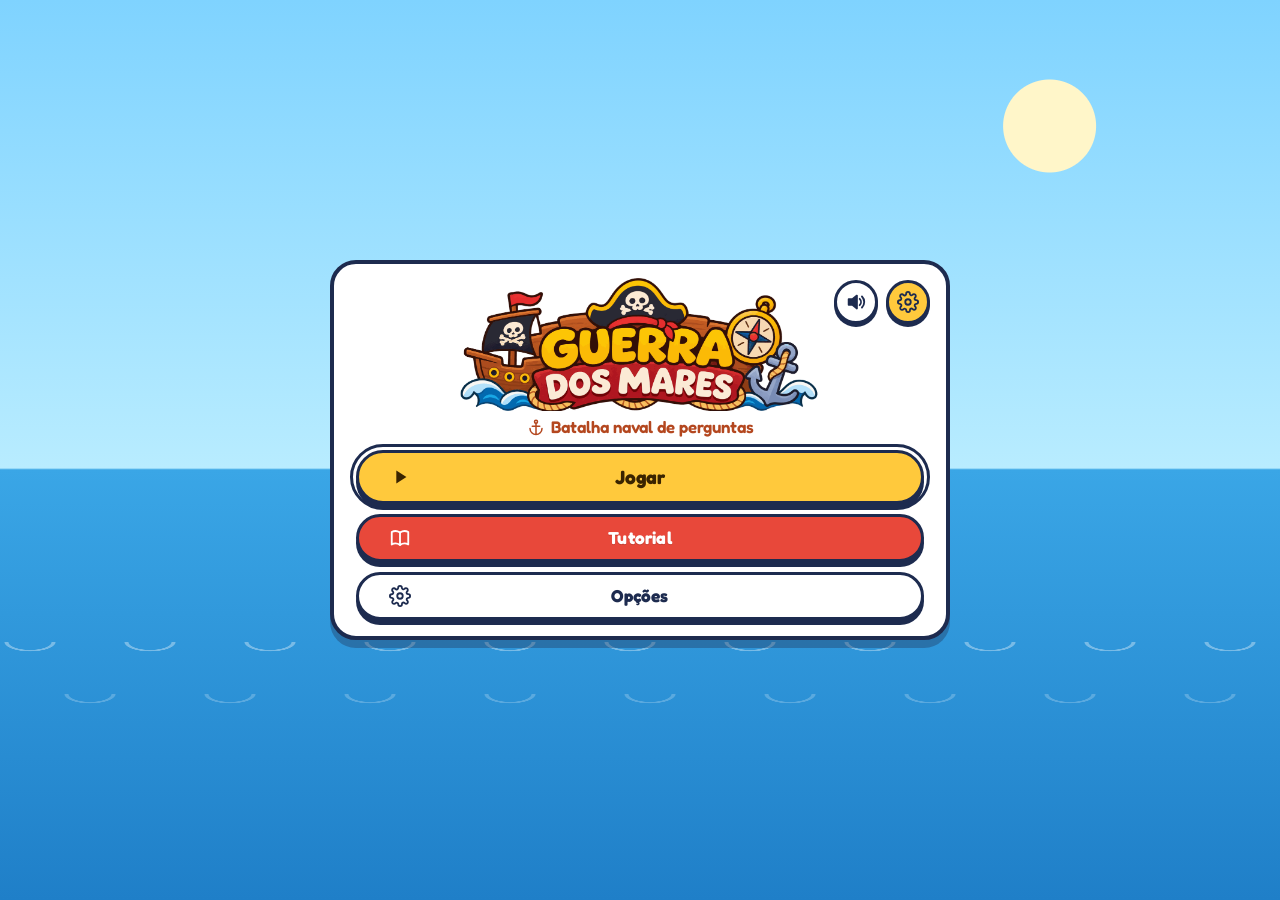
==== index.html @ 7db5a089 "AB#47 feat: tutorial com armadilhas e analisar na pratica, IA que navega e cenarios para apresentar " ====
<!doctype html>
<html lang="pt-BR">
<head>
  <meta charset="utf-8">
  <meta name="viewport" content="width=device-width,initial-scale=1,viewport-fit=cover">
  <meta name="color-scheme" content="light">
  <meta name="theme-color" content="#3f7fae">
  <link rel="icon" type="image/png" href="assets/img/ships/icon_p1.png">
  <title>Guerra dos Mares</title>
  <link rel="preload" href="assets/fonts/Fredoka.ttf" as="font" type="font/ttf" crossorigin>
  <link rel="stylesheet" href="assets/css/game.css?v=2.11.2">
</head>
<body>
  <div id="gdmRotate" class="rotate-overlay" role="alert">
    <div class="rotate-card">
      <svg class="rotate-phone" viewBox="0 0 120 120" aria-hidden="true" focusable="false"><rect x="38" y="14" width="44" height="80" rx="9" fill="#fff" stroke="#16324f" stroke-width="5"/><circle cx="60" cy="84" r="4" fill="#16324f"/><path d="M18 64a42 42 0 0 0 30 38" fill="none" stroke="#ffc93c" stroke-width="6" stroke-linecap="round"/><path d="M40 98l8 5-2-9" fill="none" stroke="#ffc93c" stroke-width="6" stroke-linecap="round" stroke-linejoin="round"/></svg>
      <h1>VIRE SEU CELULAR</h1>
      <p>Os navios precisam de mais espaço!</p>
    </div>
  </div>
  <canvas id="gameCanvas" role="img" aria-label="Mapa do jogo Guerra dos Mares. Use o painel de comandos para jogar."></canvas>
  <script src="assets/js/config.js?v=2.11.0"></script>
  <script src="assets/js/logic.js?v=2.11.0"></script>
  <script src="assets/js/score.js?v=2.11.0"></script>
  <script src="assets/js/game.js?v=2.11.0"></script>
  <script src="assets/js/ai.js?v=2.11.0"></script>
  <script src="assets/js/panel.js?v=2.11.0"></script>
  <script src="assets/js/mission.js?v=2.11.0"></script>
  <script src="assets/js/title.js?v=2.11.2"></script>
  <script src="assets/js/pause.js?v=2.11.0"></script>
  <script src="assets/js/debug.js?v=2.11.1"></script>
  <script src="assets/js/a11y.js?v=2.11.0"></script>
</body>
</html>
---- assets/css/game.css ----
@font-face {
  font-family: 'Fredoka';
  src: url('../fonts/Fredoka.ttf') format('truetype');
  font-weight: 300 700;
  font-display: swap;
}

:root {
  --fs: 1;
  --ink: #16324f;
  --ink-soft: #4c6885;
  --paper: #ffffff;
  --cloud: #f1f7fc;
  --line: #d6e4f0;
  --blue: #2f80ed;
  --blue-deep: #1858b0;
  --blue-soft: #dcefff;
  --red: #ef5a4c;
  --red-deep: #bf3326;
  --red-soft: #ffe1dc;
  --green: #34c06a;
  --green-deep: #22914c;
  --sun: #ffc93c;
  --sun-deep: #e59f00;
  --purple: #8b5cf6;
  --purple-deep: #6a3fd1;
  --teal: #1fb39a;
  --teal-deep: #0f7f6c;
  --orange: #ff8a3d;
  --team: var(--blue);
  --team-deep: var(--blue-deep);
  --team-soft: var(--blue-soft);
  --focus: #ffb300;
  --radius: 18px;
  --font: 'Fredoka', 'Trebuchet MS', 'Segoe UI', sans-serif;
}

:root[data-team="player2"] {
  --team: var(--red);
  --team-deep: var(--red-deep);
  --team-soft: var(--red-soft);
}

:root.hc {
  --ink: #000;
  --ink-soft: #000;
  --cloud: #fff;
  --line: #000;
  --blue-soft: #fff;
  --red-soft: #fff;
  --team-soft: #fff;
  --focus: #000;
}

* { box-sizing: border-box; }

html, body {
  margin: 0;
  width: 100%;
  height: 100%;
  overflow: hidden;
  background: #45b9ec;
}

body {
  touch-action: manipulation;
  overscroll-behavior: none;
  font-family: var(--font);
  color: var(--ink);
}

#gameCanvas {
  position: fixed;
  inset: 0;
  display: block;
  width: 100%;
  height: 100%;
  touch-action: none;
  cursor: default;
}

.sr-only {
  position: absolute !important;
  width: 1px !important;
  height: 1px !important;
  padding: 0 !important;
  margin: -1px !important;
  overflow: hidden !important;
  clip: rect(0, 0, 0, 0) !important;
  white-space: nowrap !important;
  border: 0 !important;
}

/* ---------- painel lateral ---------- */

.ico {
  fill: none;
  stroke: currentColor;
  stroke-width: 2.2;
  stroke-linecap: round;
  stroke-linejoin: round;
}

#gdmPanel {
  position: fixed;
  z-index: 5;
  top: 12px;
  right: 12px;
  bottom: 12px;
  width: min(calc(372px * (1 + (var(--fs) - 1) * .5)), 40vw);
  display: flex;
  flex-direction: column;
  background: var(--paper);
  border-radius: 28px;
  box-shadow: 0 14px 40px rgba(12, 46, 82, .28);
  border: 4px solid #fff;
  overflow: hidden;
  font-size: calc(16px * var(--fs));
}

.hc #gdmPanel { border-color: #000; box-shadow: none; }

.panel-head {
  display: flex;
  align-items: center;
  gap: 10px;
  padding: 12px 12px 12px 14px;
  background: var(--team);
  color: #fff;
}

.hc .panel-head { background: #000; }

.panel-logo {
  flex: none;
  width: 44px;
  height: 44px;
  object-fit: contain;
  padding: 4px;
  background: rgba(255, 255, 255, .9);
  border-radius: 50%;
}

.panel-titles { flex: 1; min-width: 0; }

#gdmPanel h1 {
  margin: 0;
  font-size: 1.25em;
  font-weight: 700;
  line-height: 1.1;
  letter-spacing: .01em;
}

.panel-status {
  margin: 2px 0 0;
  font-size: .9em;
  font-weight: 500;
  opacity: .95;
}

.panel-toggle {
  flex: none;
  display: inline-flex;
  align-items: center;
  gap: 6px;
  min-height: 44px;
  padding: 0 14px;
  border: 0;
  border-radius: 999px;
  background: rgba(255, 255, 255, .22);
  color: #fff;
  font: inherit;
  font-size: .85em;
  font-weight: 600;
  cursor: pointer;
}

.panel-toggle:hover { background: rgba(255, 255, 255, .34); }
.hc .panel-toggle { background: #fff; color: #000; }

.panel-body {
  flex: 1;
  min-height: 0;
  display: flex;
  flex-direction: column;
}

.panel-body[hidden] { display: none; }

.tabs {
  display: grid;
  grid-template-columns: repeat(4, 1fr);
  gap: 4px;
  padding: 8px;
  background: var(--cloud);
  border-bottom: 2px solid var(--line);
}

.tab {
  display: flex;
  flex-direction: column;
  align-items: center;
  justify-content: center;
  gap: 2px;
  min-height: 54px;
  padding: 4px;
  border: 0;
  border-radius: 14px;
  background: transparent;
  color: var(--ink-soft);
  font: inherit;
  font-size: .82em;
  font-weight: 600;
  cursor: pointer;
}

.tab .ico { width: 22px; height: 22px; }
.tab:hover { background: #fff; color: var(--ink); }

.tab[aria-selected="true"] {
  background: #fff;
  color: var(--team-deep);
  box-shadow: 0 3px 0 var(--team), 0 2px 8px rgba(12, 46, 82, .1);
}

.hc .tab[aria-selected="true"] { color: #000; box-shadow: inset 0 0 0 3px #000; }

.tabpanel {
  flex: 1;
  min-height: 0;
  overflow-y: auto;
  padding: 12px;
  display: flex;
  flex-direction: column;
  gap: 12px;
  scrollbar-width: thin;
}

.tabpanel[hidden] { display: none; }

.card {
  padding: 14px;
  border-radius: var(--radius);
  background: var(--cloud);
  border: 2px solid var(--line);
}

.card h2 {
  margin: 0 0 10px;
  font-size: 1.05em;
  font-weight: 700;
  color: var(--ink);
}

.card p {
  margin: 0 0 10px;
  font-size: .95em;
  line-height: 1.4;
  color: var(--ink-soft);
}

.card p:last-child { margin-bottom: 0; }

.card-mission {
  background: #fff7dd;
  border-color: var(--sun);
}

.eyebrow {
  margin: 0 0 2px !important;
  font-size: .78em !important;
  font-weight: 600;
  text-transform: uppercase;
  letter-spacing: .06em;
  color: var(--sun-deep) !important;
}

.hc .eyebrow { color: #000 !important; }
.hc .card-mission { background: #fff; border-color: #000; }
.card-ai { background: #fff1ef; border: 3px solid var(--red); }
.hc .card-ai { background: #fff; border-color: #000; }

.progress {
  height: 8px;
  margin: 4px 0 6px;
  background: #fff;
  border-radius: 99px;
  overflow: hidden;
}

.progress span { display: block; height: 100%; background: var(--sun-deep); border-radius: 99px; }

.card-modal { background: #fff; border-width: 3px; }
.card-modal h2 { font-size: 1.2em; }
.card-modal .question { font-size: 1.05em; color: var(--ink); font-weight: 500; }
.tone-blue { border-color: var(--blue); }
.tone-purple { border-color: var(--purple); }
.tone-green { border-color: var(--green); }
.tone-orange { border-color: var(--orange); }

.note {
  margin: 10px 0 0 !important;
  padding: 8px 10px;
  border-radius: 12px;
  background: #fff;
  font-size: .88em !important;
}

.empty { font-style: italic; }

/* ---------- botões ---------- */

.btn {
  position: relative;
  display: inline-flex;
  align-items: center;
  justify-content: center;
  gap: 8px;
  min-height: 48px;
  padding: 8px 14px 11px;
  border: 0;
  border-radius: 16px;
  background: #fff;
  color: var(--ink);
  box-shadow: inset 0 -4px 0 rgba(22, 50, 79, .16), 0 0 0 2px var(--line);
  font: inherit;
  font-size: .95em;
  font-weight: 600;
  line-height: 1.15;
  cursor: pointer;
  transition: transform .08s ease, filter .12s ease;
}

.btn:hover { filter: brightness(1.05); }
.btn:active { transform: translateY(2px); box-shadow: inset 0 -2px 0 rgba(22, 50, 79, .16), 0 0 0 2px var(--line); }
.btn .ico { width: 22px; height: 22px; flex: none; }

.btn kbd, .keys kbd {
  font: inherit;
  font-size: .72em;
  font-weight: 600;
  padding: 1px 6px;
  border-radius: 6px;
  background: rgba(22, 50, 79, .1);
  color: inherit;
}

.btn-primary { background: var(--blue); color: #fff; box-shadow: inset 0 -4px 0 var(--blue-deep); }
.btn-green { background: var(--green); color: #fff; box-shadow: inset 0 -4px 0 var(--green-deep); }
.btn-red { background: var(--red); color: #fff; box-shadow: inset 0 -4px 0 var(--red-deep); }
.btn-sun { background: var(--sun); color: var(--ink); box-shadow: inset 0 -4px 0 var(--sun-deep); }
.btn-soft { background: #fff; }
.btn-primary kbd, .btn-green kbd, .btn-red kbd { background: rgba(255, 255, 255, .25); }

.btn-wide { width: 100%; margin-top: 8px; }
.card > .btn-wide:first-child { margin-top: 0; }

.btn-link {
  min-height: 44px;
  padding: 6px 10px;
  background: transparent;
  box-shadow: none;
  color: var(--ink-soft);
  text-decoration: underline;
  text-underline-offset: 3px;
}

.btn-link:active { box-shadow: none; }

.btn[aria-disabled="true"] {
  filter: grayscale(.85);
  opacity: .55;
  cursor: not-allowed;
}

.btn-row { display: flex; flex-wrap: wrap; gap: 8px; margin-top: 4px; }
.btn-row .btn { flex: 1 1 120px; }

.grid2, .grid3 { display: grid; gap: 8px; }
.grid2 { grid-template-columns: 1fr 1fr; }
.grid3 { grid-template-columns: 1fr 1fr 1fr; }

.act { flex-direction: column; gap: 2px; min-height: 76px; color: #fff; }
.act .ico { width: 28px; height: 28px; }
.act kbd { background: rgba(255, 255, 255, .25); }
.act-attack { background: var(--red); box-shadow: inset 0 -4px 0 var(--red-deep); }
.act-move { background: var(--teal); box-shadow: inset 0 -4px 0 var(--teal-deep); }
.act-trap { background: var(--purple); box-shadow: inset 0 -4px 0 var(--purple-deep); }
.act-analyze { background: var(--blue); box-shadow: inset 0 -4px 0 var(--blue-deep); }

.act[aria-pressed="true"] {
  outline: 4px solid var(--sun);
  outline-offset: 2px;
  transform: translateY(2px);
}

.btn-cancel { background: #fff; color: var(--red-deep); box-shadow: inset 0 -4px 0 #f3b8b1, 0 0 0 2px var(--red); }
.hc .btn-cancel { color: #000; box-shadow: 0 0 0 3px #000; }

.card-active { background: #fff; border-width: 3px; }
.card-active.act-attack { border-color: var(--red); }
.card-active.act-move { border-color: var(--teal); }
.card-active.act-trap { border-color: var(--purple); }
.card-active.act-analyze { border-color: var(--blue); }
.hc .card-active { border-color: #000; }

/* ---------- lista de navios ---------- */

.ships, .radar-list, .steps {
  list-style: none;
  margin: 0;
  padding: 0;
  display: flex;
  flex-direction: column;
  gap: 8px;
}

.ship {
  width: 100%;
  display: flex;
  align-items: center;
  gap: 10px;
  min-height: 60px;
  padding: 8px 12px 8px 8px;
  border: 0;
  border-radius: 16px;
  background: #fff;
  box-shadow: inset 0 -4px 0 rgba(22, 50, 79, .12), 0 0 0 2px var(--line);
  color: var(--ink);
  font: inherit;
  text-align: left;
  cursor: pointer;
}

li.ship { cursor: default; opacity: .6; }

.ship img {
  flex: none;
  width: 40px;
  height: 40px;
  object-fit: contain;
  transform: rotate(-90deg);
}

.ship-text { flex: 1; min-width: 0; display: flex; flex-direction: column; gap: 3px; }
.ship-name { font-weight: 600; font-size: .95em; }
.ship-size { font-weight: 500; font-size: .8em; color: var(--ink-soft); white-space: nowrap; }
.ship-meta { font-size: .82em; color: var(--ink-soft); font-weight: 500; }
.ship.is-sunk .ship-name { text-decoration: line-through; }
.ship.is-sunk img { filter: grayscale(1); }

.ship.is-selected {
  background: #fff7dd;
  box-shadow: inset 0 -4px 0 var(--sun-deep), 0 0 0 3px var(--sun-deep);
}

.hc .ship.is-selected { background: #fff; box-shadow: 0 0 0 4px #000; }

.tick {
  flex: none;
  display: grid;
  place-items: center;
  width: 28px;
  height: 28px;
  border-radius: 50%;
  background: var(--green);
  color: #fff;
  font-weight: 700;
}

.hp {
  display: block;
  height: 8px;
  border-radius: 99px;
  background: #e3ebf3;
  overflow: hidden;
}

.hp span { display: block; height: 100%; border-radius: 99px; }
.hp .ok { background: var(--green); }
.hp .mid { background: var(--sun-deep); }
.hp .low { background: var(--red); }

.radar-item { width: 100%; justify-content: flex-start; text-align: left; }
.radar-item.is-known { background: #ecfbf2; }

/* ---------- direcional ---------- */

.coord { display: flex; align-items: baseline; gap: 8px; flex-wrap: wrap; }
.coord strong { font-size: 1.5em; color: var(--team-deep); font-weight: 700; }
.hc .coord strong { color: #000; }

.pad {
  display: grid;
  grid-template-columns: 56px 1fr 56px;
  grid-template-areas: ". up ." "left ok right" ". down .";
  gap: 6px;
}

.pad-up { grid-area: up; }
.pad-down { grid-area: down; }
.pad-left { grid-area: left; }
.pad-right { grid-area: right; }
.pad-ok { grid-area: ok; flex-direction: column; gap: 0; min-height: 56px; }
.pad .btn-label:empty { display: none; }

/* ---------- ajustes ---------- */

.switch {
  width: 100%;
  display: flex;
  align-items: center;
  justify-content: space-between;
  gap: 12px;
  min-height: 56px;
  margin-bottom: 8px;
  padding: 8px 12px;
  border: 0;
  border-radius: 16px;
  background: #fff;
  box-shadow: 0 0 0 2px var(--line);
  color: var(--ink);
  font: inherit;
  text-align: left;
  cursor: pointer;
}

.switch-text { display: flex; flex-direction: column; gap: 2px; }
.switch-label { font-weight: 600; font-size: .95em; }
.switch-desc { font-size: .8em; color: var(--ink-soft); font-weight: 500; }

.switch-track {
  flex: none;
  position: relative;
  width: 52px;
  height: 30px;
  border-radius: 99px;
  background: #c7d4e1;
  transition: background .15s;
}

.switch-thumb {
  position: absolute;
  top: 3px;
  left: 3px;
  width: 24px;
  height: 24px;
  border-radius: 50%;
  background: #fff;
  box-shadow: 0 2px 4px rgba(0, 0, 0, .2);
  transition: transform .15s;
}

.switch[aria-checked="true"] .switch-track { background: var(--green); }
.switch[aria-checked="true"] .switch-thumb { transform: translateX(22px); }
.hc .switch-track { background: #fff; box-shadow: inset 0 0 0 3px #000; }
.hc .switch[aria-checked="true"] .switch-track { background: #000; }

.seg-label { display: block; margin: 4px 0 6px; font-weight: 600; font-size: .95em; }
.seg-row { display: grid; grid-template-columns: repeat(3, 1fr); gap: 6px; }
.seg-btn[aria-pressed="true"] { background: var(--team); color: #fff; box-shadow: inset 0 -4px 0 var(--team-deep); }
.hc .seg-btn[aria-pressed="true"] { background: #000; }

/* ---------- ajuda ---------- */

.steps { counter-reset: step; }

.steps li {
  counter-increment: step;
  display: flex;
  gap: 10px;
  align-items: flex-start;
  font-size: .95em;
  line-height: 1.35;
}

.steps li::before {
  content: counter(step);
  flex: none;
  display: grid;
  place-items: center;
  width: 26px;
  height: 26px;
  border-radius: 50%;
  background: var(--team);
  color: #fff;
  font-weight: 700;
  font-size: .85em;
}

.hc .steps li::before { background: #000; }

.keys { margin: 0; display: flex; flex-direction: column; gap: 6px; }
.keys div { display: flex; gap: 10px; align-items: baseline; }
.keys dt { flex: none; min-width: 112px; }
.keys dd { margin: 0; font-size: .9em; color: var(--ink-soft); }

/* ---------- foco visível ---------- */

#gdmPanel :focus-visible {
  outline: 4px solid var(--focus);
  outline-offset: 3px;
  box-shadow: 0 0 0 8px rgba(22, 50, 79, .85);
  border-radius: 14px;
}

.tabpanel:focus-visible { outline-offset: -4px !important; box-shadow: none !important; }

/* ---------- painel escondido ---------- */

#gdmPanel.is-collapsed {
  top: auto;
  left: auto;
  bottom: 12px;
  width: auto;
  border-radius: 999px;
}

#gdmPanel.is-collapsed .panel-titles,
#gdmPanel.is-collapsed .panel-logo { display: none; }
#gdmPanel.is-collapsed .panel-head { padding: 6px; border-radius: 999px; }

/* ---------- telas menores ---------- */

#gdmPanel {
  padding-bottom: env(safe-area-inset-bottom, 0px);
}

/* Celular deitado: painel estreito na lateral. */
@media (max-width: 899px) and (orientation: landscape) {
  #gdmPanel {
    width: 252px;
    top: max(6px, env(safe-area-inset-top, 0px));
    right: max(6px, env(safe-area-inset-right, 0px));
    bottom: 6px;
    border-radius: 20px;
    border-width: 3px;
    font-size: calc(14px * var(--fs));
  }
  .panel-head { padding: 6px 6px 6px 10px; gap: 6px; }
  .panel-logo { display: none; }
  #gdmPanel h1 { font-size: 1em; }
  .panel-status { font-size: .8em; }
  .panel-toggle { min-height: 40px; padding: 0 10px; }
  .tabs { padding: 5px; gap: 3px; }
  .tab { min-height: 44px; font-size: .75em; }
  .tab .ico { width: 18px; height: 18px; }
  .tabpanel { padding: 8px; gap: 8px; }
  .card { padding: 10px; border-radius: 14px; }
  .card h2 { margin-bottom: 6px; }
  .ship { min-height: 48px; padding: 6px 8px 6px 6px; gap: 6px; }
  .ship img { width: 30px; height: 30px; }
  .act { min-height: 60px; }
  .act .ico { width: 22px; height: 22px; }
  .pad { grid-template-columns: 46px 1fr 46px; }
  .btn { min-height: 44px; }
  .btn kbd { display: none; }
}

/* Celular em pé: painel vira uma gaveta embaixo. */
@media (max-width: 899px) and (orientation: portrait) {
  #gdmPanel {
    top: auto;
    left: max(6px, env(safe-area-inset-left, 0px));
    right: max(6px, env(safe-area-inset-right, 0px));
    bottom: 6px;
    width: auto;
    max-height: 44vh;
    border-radius: 22px;
    border-width: 3px;
    font-size: calc(14px * var(--fs));
  }
  #gdmPanel.is-collapsed { left: auto; }
  .panel-head { padding: 6px 6px 6px 12px; gap: 8px; }
  .panel-logo { width: 30px; height: 30px; padding: 2px; }
  #gdmPanel h1 { display: none; }
  .panel-status { margin: 0; font-size: 1em; font-weight: 600; }
  .panel-toggle { min-height: 40px; }
  .tabs { padding: 5px; gap: 3px; }
  .tab { flex-direction: row; gap: 6px; min-height: 44px; font-size: .85em; }
  .tab .ico { width: 18px; height: 18px; }
  .tabpanel { padding: 8px; gap: 8px; }
  .card { padding: 10px; border-radius: 14px; }
  .card h2 { margin-bottom: 6px; }
  .ships { display: grid; grid-template-columns: 1fr 1fr; gap: 6px; }
  .ship { min-height: 52px; padding: 6px 8px 6px 4px; gap: 4px; }
  .ship img { width: 28px; height: 28px; }
  .ship-size { display: none; }
  .tick { width: 22px; height: 22px; font-size: .8em; }
  .grid2.acts, .grid2 { grid-template-columns: 1fr 1fr; }
  .act { min-height: 58px; }
  .btn kbd { display: none; }
}

/* Celular em pé: a dica da missão já aparece embaixo do mapa, então o cartão fica só com o título. */
@media (max-width: 899px) and (orientation: portrait) {
  .card-mission { display: flex; flex-wrap: wrap; align-items: center; gap: 0 8px; padding: 8px 10px; }
  .card-mission .eyebrow { width: 100%; }
  .card-mission h2 { flex: 1; margin: 0; font-size: 1em; }
  .card-mission > p:not(.eyebrow), .card-mission .progress { display: none; }
  .card-mission .btn-link { min-height: 40px; padding: 4px 6px; }
}

@media (max-width: 899px) and (orientation: portrait) and (min-width: 520px) {
  .grid2:has(.act) { grid-template-columns: repeat(4, 1fr); }
}

/* ---------- nada sai do lugar, com qualquer tela ou tamanho de texto ---------- */

.panel-head { container: head / inline-size; min-width: 0; }
.tabs { container: tabs / inline-size; }
.card { container-type: inline-size; min-width: 0; }

.panel-titles, .ship-text, .switch-text, .coord span { min-width: 0; }
#gdmPanel h1, .panel-status, .ship-name, .ship-meta, .switch-label, .switch-desc, .card p, .card h2, .keys dd { overflow-wrap: anywhere; }
.btn { min-width: 0; max-width: 100%; text-align: center; }
.btn-label { min-width: 0; overflow-wrap: anywhere; }
.radar-item .btn-label { text-align: left; }
.grid2 > *, .grid3 > *, .seg-row > *, .btn-row > *, .pad > *, .ships > li { min-width: 0; }
.tab { min-width: 0; }
.tab span { max-width: 100%; white-space: nowrap; text-align: center; line-height: 1.1; }
.keys div { flex-wrap: wrap; gap: 2px 10px; }
.keys dt { min-width: min(112px, 100%); }
.panel-toggle { flex-shrink: 0; }

/* Texto escondido só visualmente (continua sendo lido pelo leitor de tela). */
.panel-toggle .ico { width: 22px; height: 22px; flex: none; }

@container head (max-width: 16em) {
  #gdmPanel:not(.is-collapsed) .panel-toggle-text {
    position: absolute; width: 1px; height: 1px; overflow: hidden; clip: rect(0 0 0 0); white-space: nowrap;
  }
  #gdmPanel:not(.is-collapsed) .panel-toggle { padding: 0 10px; }
}

/* Pouco espaço: ícone em cima do nome; menos ainda: só o ícone (o nome continua para o leitor de tela). */
@container tabs (max-width: 27em) {
  .tab { flex-direction: column; gap: 2px; font-size: .78em; }
}

@container tabs (max-width: 15em) {
  .tab span { position: absolute; width: 1px; height: 1px; overflow: hidden; clip: rect(0 0 0 0); white-space: nowrap; }
  .tab .ico { width: 24px; height: 24px; }
}

@container (max-width: 22em) {
  .btn kbd { display: none; }
  .grid3, .seg-row { grid-template-columns: 1fr; }
}

@container (max-width: 19em) {
  .grid2:not(:has(.act)) { grid-template-columns: 1fr; }
}

@container (max-width: 15em) {
  .grid2 { grid-template-columns: 1fr; }
  .act { flex-direction: row; min-height: 50px; }
}

@container (max-width: 24em) {
  .ships { grid-template-columns: 1fr !important; }
}

@media (prefers-reduced-motion: reduce) {
  * { transition: none !important; }
}

:root.still * { transition: none !important; }

/* ---------- Primeira Missão e Dica do Capitão (AB#47) ---------- */

.captain-btn {
  display: flex; align-items: center; gap: 10px; width: 100%;
  margin: 0 0 10px; padding: 8px 12px 8px 8px;
  font: inherit; color: var(--ink); text-align: left; cursor: pointer;
  background: #fff7dd; border: 3px solid var(--sun); border-radius: var(--radius);
  box-shadow: 0 4px 0 var(--sun-deep);
}
.captain-btn:active { transform: translateY(2px); box-shadow: 0 2px 0 var(--sun-deep); }
.captain-btn:focus-visible { outline: 4px solid var(--focus); outline-offset: 3px; }
.captain-face { width: 52px; height: 52px; border-radius: 50%; object-fit: cover; background: #cfefff; flex: none; border: 3px solid #fff; box-shadow: 0 2px 6px rgba(22,50,79,.25); }
.captain-text { display: flex; flex-direction: column; line-height: 1.2; }
.captain-text strong { font-size: calc(1.02em * var(--fs)); }
.captain-text span { font-size: calc(.85em * var(--fs)); color: var(--ink-soft); }
.card-captain { background: #fff7dd; border-color: var(--sun); }
.captain-row { display: flex; gap: 12px; align-items: flex-start; margin-bottom: 10px; }
.captain-say { margin: 0; font-weight: 500; }
.hc .captain-btn, .hc .card-captain { background: #fff; border-color: #000; box-shadow: none; }

/* ---------- Celular: jogar deitado (AB#72) ---------- */

.rotate-overlay { display: none; }
@media (orientation: portrait) and (max-width: 600px) {
  .rotate-overlay {
    display: flex; position: fixed; inset: 0; z-index: 100;
    align-items: center; justify-content: center; padding: 24px;
    background: linear-gradient(180deg, #5fc9f3, #1f7fc4);
    font-family: var(--font); color: #fff; text-align: center;
  }
  .rotate-card { max-width: 320px; }
  .rotate-phone { width: 140px; height: 140px; animation: rotate-hint 2.2s ease-in-out infinite; transform-origin: 50% 50%; }
  .rotate-overlay h1 { margin: 12px 0 6px; font-size: 30px; letter-spacing: .04em; text-shadow: 0 3px 0 rgba(10, 50, 90, .35); }
  .rotate-overlay p { margin: 0; font-size: 19px; font-weight: 500; }
  :root.still .rotate-phone { animation: none; transform: rotate(-90deg); }
  .hc .rotate-overlay { background: #000; }
}
@keyframes rotate-hint { 0%, 30% { transform: rotate(0); } 60%, 100% { transform: rotate(-90deg); } }

/* Telas baixas deitadas: botões grandes e sem sobreposição */
@media (orientation: landscape) and (max-height: 480px) {
  .btn, .ship, .switch, .tab { min-height: 44px; }
  .captain-btn { padding: 6px 10px 6px 6px; margin-bottom: 8px; }
  .captain-face { width: 42px; height: 42px; }
}

.villain-face { background: #ffd9d3; border-color: #fff; }
.card-ai .eyebrow { color: var(--red-deep) !important; }

/* ---------- Primeira Missão: visual clean (AB#47) ---------- */

.mission { position: fixed; inset: 0; z-index: 40; pointer-events: none; overflow: hidden; font-family: var(--font); }
.mission[hidden] { display: none; }
.mission.is-waiting { visibility: hidden; }

.m-shade { position: fixed; pointer-events: auto; background: rgba(8, 22, 40, .58); }
.m-ring {
  position: fixed; pointer-events: none; border-radius: 18px;
  box-shadow: 0 0 0 3px #fff, 0 0 0 8px rgba(255, 255, 255, .25);
  animation: m-pulse 1.6s ease-in-out infinite;
}
@keyframes m-pulse { 50% { box-shadow: 0 0 0 3px #fff, 0 0 0 14px rgba(255, 255, 255, .08); } }

.m-hero, .m-villain { position: fixed; display: none; pointer-events: none; object-fit: contain; object-position: top; }
.m-hero.is-flip { transform: scaleX(-1); }
.mission:not(.has-villain) .m-villain { display: none !important; }
.m-hero.m-enter, .m-villain.m-enter { animation: m-rise .4s ease-out; }
@keyframes m-rise { from { opacity: 0; translate: 0 40px; } }

.m-bubble {
  position: fixed; pointer-events: auto;
  width: min(560px, calc(100vw - 32px));
  padding: 20px 22px 18px;
  background: #fff; color: var(--ink);
  border-radius: 20px;
  box-shadow: 0 24px 60px rgba(4, 16, 32, .35);
  animation: m-in .25s ease-out;
}
@keyframes m-in { from { opacity: 0; translate: 0 8px; } }
.m-bubble.m-nudge { animation: m-nudge .35s; }
@keyframes m-nudge { 25% { translate: -6px 0; } 75% { translate: 6px 0; } }

.m-name { display: flex; align-items: baseline; justify-content: space-between; gap: 12px; margin: 0 0 6px; }
.m-name-tag { font-size: calc(.8em * var(--fs)); font-weight: 700; letter-spacing: .08em; text-transform: uppercase; color: var(--blue); }
.m-count { font-size: calc(.8em * var(--fs)); font-weight: 500; color: var(--ink-soft); }
.m-text { margin: 0 0 16px; font-size: calc(1.2em * var(--fs)); line-height: 1.45; font-weight: 500; color: var(--ink); }
.m-text.is-warn { color: #c2410c; }
.m-btns { display: flex; flex-wrap: wrap; gap: 10px; align-items: center; justify-content: flex-end; }
.m-btns .btn { min-height: 48px; font-size: calc(1em * var(--fs)); }
.m-btns .btn-primary { order: 2; padding-inline: 24px; }
.m-skip { order: 1; margin-right: auto; color: var(--ink-soft) !important; text-decoration: none !important; font-weight: 500; }
.m-skip:hover { text-decoration: underline !important; }
.m-progress { display: flex; gap: 4px; margin-top: 16px; }
.m-progress[hidden] { display: none; }
.m-progress i { flex: 1; height: 4px; border-radius: 2px; background: #e3ebf3; }
.m-progress i.on { background: var(--blue); }
.m-bubble.is-tip { width: min(440px, calc(100vw - 32px)); }

.hc .m-shade { background: rgba(0, 0, 0, .75); }
.hc .m-bubble { border: 3px solid #000; box-shadow: none; }
.hc .m-name-tag, .hc .m-count, .hc .m-text.is-warn { color: #000; }
.hc .m-progress i.on { background: #000; }
.hc .m-ring { box-shadow: 0 0 0 4px #000, 0 0 0 8px #fff; }
:root.still .m-ring, :root.still .m-bubble, :root.still .m-hero, :root.still .m-villain { animation: none !important; }

.m-confetti { position: fixed; inset: 0; pointer-events: none; z-index: 41; overflow: hidden; }
.m-confetti i { position: absolute; top: -20px; width: 8px; height: 14px; border-radius: 2px; animation: m-fall 2.6s ease-in forwards; }
@keyframes m-fall { to { top: 110vh; transform: rotate(720deg); } }

@media (max-height: 520px) {
  .m-bubble { padding: 14px 16px 12px; }
  .m-text { font-size: calc(1.02em * var(--fs)); margin-bottom: 10px; }
  .m-btns .btn { min-height: 44px; }
  .m-progress { margin-top: 10px; }
}

/* =====================================================================
   TEMA CLEAN — marinho + latão, superfícies brancas, bordas finas
   ===================================================================== */

:root {
  --ink: #13283f;
  --ink-soft: #55697e;
  --cloud: #f5f8fb;
  --line: #e1e8ef;
  --blue: #2f6fb5;
  --blue-deep: #1f4f86;
  --blue-soft: #e3eef9;
  --red: #cf5a43;
  --red-deep: #a13f2c;
  --red-soft: #f8e3dd;
  --green: #2f9e5b;
  --green-deep: #21744a;
  --sun: #e2b33d;
  --sun-deep: #a87c16;
  --purple: #7a5ad6;
  --purple-deep: #5b3fb3;
  --teal: #2a9184;
  --teal-deep: #1c6b61;
  --navy: #13283f;
  --brass: #c99a2e;
  --radius: 14px;
  --focus: #e2b33d;
}
html, body { background: #4a7fa6; }

/* painel */
#gdmPanel { border: 0; border-radius: 20px; box-shadow: 0 12px 36px rgba(8, 24, 44, .22); }
.panel-head { background: var(--navy); padding: 12px 12px 12px 14px; border-bottom: 3px solid var(--team); }
.panel-logo { background: rgba(255, 255, 255, .12); }
#gdmPanel h1 { font-size: 1.15em; letter-spacing: .02em; }
.panel-status { opacity: .8; }
.panel-toggle { background: rgba(255, 255, 255, .1); border: 1px solid rgba(255, 255, 255, .18); border-radius: 10px; }
.tabs { background: #fff; border-bottom: 1px solid var(--line); padding: 6px 8px; gap: 2px; }
.tab { border-radius: 10px; min-height: 50px; color: var(--ink-soft); }
.tab:hover { background: var(--cloud); }
.tab[aria-selected="true"] { background: var(--cloud); color: var(--ink); box-shadow: inset 0 -3px 0 var(--team); }
.tabpanel { padding: 12px; gap: 10px; background: var(--cloud); }
.card { background: #fff; border: 1px solid var(--line); border-radius: var(--radius); padding: 14px; }
.card h2 { display: flex; align-items: center; gap: 8px; font-size: 1em; }
.card p { font-size: .92em; }
.eyebrow { color: var(--sun-deep) !important; letter-spacing: .08em; }
.note { background: var(--cloud); border-radius: 10px; color: var(--ink-soft); }
.step-n {
  display: inline-grid; place-items: center; flex: none;
  width: 24px; height: 24px; border-radius: 50%;
  background: var(--navy); color: #fff; font-size: .8em; font-weight: 700;
}

/* botões: planos, com leve relevo */
.btn {
  border-radius: 12px; min-height: 48px; padding: 8px 14px;
  background: #fff; color: var(--ink);
  box-shadow: 0 0 0 1px var(--line), 0 2px 0 rgba(19, 40, 63, .08);
}
.btn:hover { filter: none; background: var(--cloud); }
.btn:active { transform: translateY(1px); box-shadow: 0 0 0 1px var(--line); }
.btn-primary { background: var(--navy); color: #fff; box-shadow: 0 2px 0 #08182a; }
.btn-primary:hover { background: #1c3757; }
.btn-green { background: var(--green); color: #fff; box-shadow: 0 2px 0 var(--green-deep); }
.btn-green:hover { background: #35a965; }
.btn-red { background: var(--red); color: #fff; box-shadow: 0 2px 0 var(--red-deep); }
.btn-sun { background: var(--brass); color: #fff; box-shadow: 0 2px 0 var(--sun-deep); }
.btn-sun:hover { background: #d4a63a; }
.btn-soft { background: #fff; }
.btn-cancel { background: #fff; color: var(--red-deep); box-shadow: 0 0 0 1.5px var(--red); }
.btn kbd, .keys kbd { background: rgba(19, 40, 63, .08); border-radius: 5px; }
.btn-primary kbd, .btn-green kbd, .btn-red kbd, .btn-sun kbd { background: rgba(255, 255, 255, .2); }
.btn[aria-disabled="true"] { filter: none; opacity: .45; }

/* ações: ícone + nome + uma frase */
.acts { display: grid; gap: 8px; }
.act {
  flex-direction: row; justify-content: flex-start; gap: 12px; min-height: 60px;
  padding: 10px 12px; text-align: left; color: #fff;
}
.act .ico { width: 26px; height: 26px; }
.act-text { display: flex; flex-direction: column; flex: 1; min-width: 0; line-height: 1.2; }
.act-text .btn-label { font-size: 1.02em; font-weight: 700; }
.act-desc { font-size: .8em; font-weight: 500; opacity: .9; }
.act-attack { background: var(--red); box-shadow: 0 2px 0 var(--red-deep); }
.act-move { background: var(--teal); box-shadow: 0 2px 0 var(--teal-deep); }
.act-trap { background: var(--purple); box-shadow: 0 2px 0 var(--purple-deep); }
.act-analyze { background: var(--blue); box-shadow: 0 2px 0 var(--blue-deep); }
.act:hover { filter: brightness(1.06); }
.act[aria-pressed="true"] { outline: 3px solid var(--brass); outline-offset: 2px; transform: none; }

/* navios */
.ship { border-radius: 12px !important; box-shadow: 0 0 0 1px var(--line) !important; background: #fff !important; }
.ship.is-selected { box-shadow: 0 0 0 2px var(--brass) !important; background: #fffaf0 !important; }
.ship.is-done { opacity: .55; background: var(--cloud) !important; }
.tick { display: inline-grid; place-items: center; color: var(--green); }
.tick .ico { width: 20px; height: 20px; }
.tick.is-lock { color: var(--ink-soft); }

/* AGORA FAÇA ISTO */
.card-now { border: 0; background: var(--navy); color: #fff; }
.card-now .eyebrow { color: var(--brass) !important; }
.now-row { display: flex; gap: 12px; align-items: center; margin-bottom: 10px; }
.now-text { margin: 0 !important; font-size: 1.05em !important; font-weight: 600; line-height: 1.3; color: inherit !important; }
.card-now .btn { background: rgba(255, 255, 255, .1); color: #fff; box-shadow: 0 0 0 1px rgba(255, 255, 255, .2); min-height: 44px; }
.card-now .btn:hover { background: rgba(255, 255, 255, .18); }
.card-captain { background: #fff; border: 1px solid var(--line); }
.card-captain .now-text { color: var(--ink) !important; font-weight: 500; }
.captain-face { width: 46px; height: 46px; border-radius: 50%; object-fit: cover; flex: none; background: #dce8f2; border: 2px solid rgba(255, 255, 255, .7); box-shadow: none; }
.card-ai { background: #fff; border: 1px solid var(--line); box-shadow: inset 4px 0 0 var(--red); }
.villain-face { background: var(--red-soft); }

/* blocos expansíveis */
details.card > summary {
  cursor: pointer; list-style: none; display: flex; align-items: center; justify-content: space-between; gap: 8px;
  min-height: 28px; font-weight: 700; font-size: .95em; color: var(--ink);
}
details.card > summary::-webkit-details-marker { display: none; }
details.card > summary::after { content: ''; width: 8px; height: 8px; border-right: 2px solid var(--ink-soft); border-bottom: 2px solid var(--ink-soft); transform: rotate(45deg); margin-right: 4px; flex: none; }
details.card[open] > summary { margin-bottom: 10px; }
details.card[open] > summary::after { transform: rotate(-135deg); }
details.card > summary:focus-visible { outline: 3px solid var(--focus); outline-offset: 4px; border-radius: 6px; }
.pad-coord { margin-left: auto; font-size: 1.1em; color: var(--blue-deep); }

/* foco visível forte */
:focus-visible { outline: 3px solid var(--focus); outline-offset: 3px; }

/* ---------- Primeira Missão: detalhes do novo tutorial ---------- */
.m-shade { background: rgba(8, 22, 40, .66); }
.m-ring { border-radius: 14px; box-shadow: 0 0 0 3px var(--brass), 0 0 0 9px rgba(226, 179, 61, .25); }
@keyframes m-pulse { 50% { box-shadow: 0 0 0 3px var(--brass), 0 0 0 15px rgba(226, 179, 61, .06); } }
.m-arrow, .m-guide { position: fixed; display: none; pointer-events: none; z-index: 2; }
.m-arrow { width: 36px; height: 36px; color: var(--brass); animation: m-bob 1s ease-in-out infinite; }
.m-arrow.is-up { transform: rotate(180deg); }
.m-arrow svg, .m-guide svg { width: 100%; height: 100%; fill: none; stroke: currentColor; stroke-width: 3; stroke-linecap: round; stroke-linejoin: round; filter: drop-shadow(0 2px 2px rgba(0, 0, 0, .35)); }
@keyframes m-bob { 50% { translate: 0 6px; } }
.m-guide { align-items: center; gap: 4px; color: #fff; font-weight: 700; font-size: 22px; }
.m-guide b { display: grid; place-items: center; width: 36px; height: 36px; border-radius: 10px; background: var(--brass); color: var(--navy); }
.m-guide-col { flex-direction: column; width: 36px; }
.m-guide-col svg { width: 26px; height: 26px; }
.m-guide-row svg { width: 30px; height: 26px; }
.m-title { margin: 0 0 6px; font-size: calc(1.45em * var(--fs)); font-weight: 700; letter-spacing: .02em; color: var(--navy); line-height: 1.15; }
.m-title[hidden], .m-text[hidden], .m-btns[hidden] { display: none; }
.m-name-tag { color: var(--sun-deep); }
.m-text2 { margin-top: -6px; color: var(--ink-soft); font-size: calc(1.05em * var(--fs)); }
.m-legend { display: flex; gap: 8px; flex-wrap: wrap; margin: -4px 0 14px; }
.m-legend[hidden], .m-flow[hidden] { display: none; }
.m-legend span { display: inline-flex; align-items: center; gap: 6px; padding: 5px 10px; border-radius: 8px; font-weight: 700; font-size: .9em; }
.m-legend span::before { content: ''; width: 14px; height: 14px; border-radius: 4px; }
.m-legend .ok { background: #e3f4ea; color: var(--green-deep); }
.m-legend .ok::before { background: var(--green); }
.m-legend .no { background: var(--red-soft); color: var(--red-deep); }
.m-legend .no::before { background: var(--red); }
.m-flow { list-style: none; margin: 0 0 16px; padding: 0; display: grid; gap: 6px; counter-reset: none; }
.m-flow li { display: flex; align-items: center; gap: 12px; padding: 10px 12px; border-radius: 12px; background: var(--cloud); font-weight: 700; font-size: calc(1.05em * var(--fs)); }
.m-flow b { display: grid; place-items: center; width: 30px; height: 30px; border-radius: 50%; background: var(--navy); color: #fff; }
.m-btns .btn-primary { min-width: 150px; }
.m-btns .btn-soft { order: 2; }
.mission.no-bubble .m-bubble, .mission.no-bubble .m-hero, .mission.no-bubble .m-villain { display: none !important; }
.mission.is-small .m-bubble { padding: 12px 16px; }
.mission.is-small .m-title { font-size: calc(1.15em * var(--fs)); margin-bottom: 2px; }
.mission.is-small .m-text { font-size: calc(1em * var(--fs)); margin: 0; }
.mission.is-small .m-name { display: none; }
.tab.m-attention { animation: m-tab 1s ease-in-out 3; }
@keyframes m-tab { 50% { background: #fff1cc; box-shadow: inset 0 -3px 0 var(--brass); } }
:root.still .m-arrow, :root.still .tab.m-attention { animation: none; }
.hc .m-title { color: #000; }
.hc .m-guide b { background: #fff; color: #000; outline: 2px solid #000; }

/* ---------- troca de jogador (cobre tudo) ---------- */
.handoff {
  position: fixed; inset: 0; z-index: 60; display: flex; align-items: center; justify-content: center;
  padding: 24px; background: #0d1f33; font-family: var(--font); overflow: hidden;
}
.handoff[hidden] { display: none; }
.handoff-hero { position: absolute; left: 1vw; top: 26vh; height: 135vh; max-width: 42vw; object-fit: contain; object-position: top; }
.handoff-card {
  position: relative; width: min(520px, 92vw); margin-left: min(30vw, 340px);
  padding: 24px; border-radius: 20px; background: #fff; color: var(--ink);
  box-shadow: 0 24px 60px rgba(0, 0, 0, .35); border-top: 6px solid var(--blue);
}
.handoff[data-team="player2"] .handoff-card { border-top-color: var(--red); }
.handoff h2 { margin: 4px 0 8px; font-size: calc(1.7em * var(--fs)); line-height: 1.15; color: var(--navy); }
.handoff-text { margin: 0 0 20px; font-size: calc(1.15em * var(--fs)); line-height: 1.45; color: var(--ink-soft); }
.handoff-btn { width: 100%; min-height: 64px; font-size: calc(1.2em * var(--fs)); }
.handoff[data-team="player2"] .handoff-btn { background: var(--red); box-shadow: 0 2px 0 var(--red-deep); }
.handoff[data-team="player1"] .handoff-btn { background: var(--blue); box-shadow: 0 2px 0 var(--blue-deep); }
@media (max-height: 520px), (max-width: 820px) {
  .handoff-hero { top: 22vh; height: 140vh; max-width: 34vw; }
  .handoff-card { margin-left: 32vw; padding: 16px 18px; }
  .handoff h2 { font-size: calc(1.35em * var(--fs)); }
  .handoff-text { margin-bottom: 12px; font-size: calc(1em * var(--fs)); }
  .handoff-btn { min-height: 52px; }
}
.hc .handoff { background: #000; }
.hc .handoff-card { border: 3px solid #fff; }

/* telas de celular deitado */
@media (orientation: landscape) and (max-height: 480px) {
  .card { padding: 10px 12px; }
  .act { min-height: 50px; }
  .act-desc { display: none; }
  .now-text { font-size: .98em !important; }
  .captain-face { width: 38px; height: 38px; }
}

/* =====================================================================
   ACESSIBILIDADE
   ===================================================================== */

/* Links de atalho: invisíveis até receberem foco */
.skip-links a {
  position: fixed; left: 12px; top: -80px; z-index: 200; padding: 12px 18px; border-radius: 10px;
  background: var(--navy); color: #fff; font: 600 16px var(--font); text-decoration: none;
  outline: 3px solid var(--brass);
}
.skip-links a:focus { top: 12px; }

/* Mapa acessível: fica escondido (o canvas é o visual), mas aparece ao usar o campo "Ir para a casa" */
.a11y-map { position: fixed; left: 0; top: 0; width: 1px; height: 1px; overflow: hidden; clip: rect(0 0 0 0); clip-path: inset(50%); white-space: nowrap; }
.a11y-map:has(.a11y-jump:focus-within) {
  clip: auto; clip-path: none; width: auto; height: auto; overflow: visible; white-space: normal;
  left: 12px; top: 12px; z-index: 30;
}
.a11y-map:has(.a11y-jump:focus-within) > :not(.a11y-jump) { display: none; }
.a11y-jump {
  display: flex; flex-wrap: wrap; align-items: center; gap: 8px; padding: 12px 14px; border-radius: 14px;
  background: #fff; color: var(--ink); box-shadow: 0 10px 30px rgba(0, 0, 0, .3); font: 600 16px var(--font);
}
.a11y-jump input, .a11y-jump select, .a11y-jump button { font: inherit; min-height: 44px; border-radius: 10px; border: 2px solid var(--ink-soft); padding: 0 10px; }
.a11y-jump input { width: 90px; text-transform: uppercase; }
.a11y-jump button { background: var(--navy); color: #fff; border-color: var(--navy); cursor: pointer; padding: 0 18px; }
.a11y-jump p { flex-basis: 100%; margin: 0; font-weight: 500; font-size: 14px; color: var(--ink-soft); }

/* Alto contraste: tudo em preto/branco/amarelo com bordas fortes */
:root.hc { --cloud: #fff; --line: #000; --navy: #000; --brass: #ffd400; --focus: #ffd400; }
.hc body, .hc .tabpanel { background: #fff; }
.hc .card, .hc .ship, .hc details.card { border: 2px solid #000 !important; box-shadow: none !important; background: #fff !important; }
.hc .btn { background: #fff; color: #000; box-shadow: 0 0 0 2px #000; }
.hc .btn-primary, .hc .btn-green, .hc .btn-red, .hc .btn-sun, .hc .act { background: #000 !important; color: #fff !important; box-shadow: 0 0 0 2px #000 !important; }
.hc .btn[aria-disabled="true"] { opacity: .55; text-decoration: line-through; }
.hc .act[aria-pressed="true"], .hc .ship.is-selected { outline: 4px solid #ffd400 !important; outline-offset: 2px; }
.hc .card-now { background: #000 !important; color: #fff; border: 2px solid #000 !important; }
.hc .card-now .btn { background: #fff !important; color: #000 !important; }
.hc .panel-head { background: #000; border-bottom-color: #ffd400; }
.hc .tab[aria-selected="true"] { background: #000; color: #fff; box-shadow: none; }
.hc .note { background: #fff; border: 2px solid #000; color: #000; }
.hc .step-n { background: #000; }
.hc .m-shade { background: rgba(0, 0, 0, .82); -webkit-backdrop-filter: none; backdrop-filter: none; }
.hc .m-bubble { background: #fff; border: 4px solid #000; }
.hc .m-ring { box-shadow: 0 0 0 5px #ffd400, 0 0 0 9px #000; }
.hc .m-arrow { color: #ffd400; }
.hc .m-flow li { background: #fff; border: 2px solid #000; }
.hc .handoff-card { border: 4px solid #000; }
.hc :focus-visible { outline: 4px solid #ffd400 !important; outline-offset: 3px; box-shadow: 0 0 0 7px #000 !important; }

/* Modo de alto contraste do Windows (cores forçadas pelo sistema) */
@media (forced-colors: active) {
  .btn, .ship, .card, .tab, .m-bubble, .handoff-card, .a11y-jump input, .a11y-jump select { border: 2px solid ButtonText !important; forced-color-adjust: auto; }
  .btn[aria-pressed="true"], .ship.is-selected { outline: 3px solid Highlight !important; }
  .m-ring { outline: 4px solid Highlight; box-shadow: none; }
  :focus-visible { outline: 4px solid Highlight !important; }
  .m-shade { background: Canvas; opacity: .85; }
}



/* =====================================================================
   TELA INICIAL — cartão central, Capitão dando boas-vindas, botões grandes
   com ícone e os três oceanos embaixo (inspirado na Casa dos Mistérios)
   ===================================================================== */
.title-screen {
  --t-ink: #17365c; --t-soft: #5d738c; --t-line: #cfe0ef; --t-blue: #2a6fb5; --t-blue-d: #1b4f86;
  --t-amber: #f0a52b; --t-amber-d: #c4801a; --t-gold: #c7801b;
  position: fixed; inset: 0; z-index: 80; overflow-y: auto;
  display: flex; align-items: center; justify-content: center; padding: 3vh 16px;
  font-family: var(--font); color: var(--t-ink); background: #eaf3fa;
  transition: opacity .35s ease, visibility .35s;
}
.title-screen.is-leaving { opacity: 0; visibility: hidden; }
.tc-card {
  position: relative; width: min(620px, 100%); padding: 22px 22px 16px;
  background: #fff; border: 2px solid var(--t-line); border-radius: 22px;
  box-shadow: 0 18px 40px rgba(23, 54, 92, .12);
}
.tc-quick { position: absolute; top: 16px; right: 16px; display: flex; gap: 8px; }
.tc-round {
  display: grid; place-items: center; width: 44px; height: 44px; border-radius: 50%; cursor: pointer;
  background: #fff; border: 2px solid var(--t-line); color: var(--t-ink); box-shadow: 0 3px 0 var(--t-line);
}
.tc-round.tc-gear { background: #fdf3df; border-color: #f3d79e; box-shadow: 0 3px 0 #f3d79e; }
.tc-round[aria-pressed="false"] { color: var(--t-soft); }
.tc-round:active { transform: translateY(3px); box-shadow: none; }
.ti { width: 22px; height: 22px; fill: none; stroke: currentColor; stroke-width: 2; stroke-linecap: round; stroke-linejoin: round; flex: none; }
.tc-head { text-align: center; margin: 2px 96px 14px; }
.tc-title { margin: 0; font-size: calc(clamp(28px, 5.4vh, 40px) * var(--fs)); font-weight: 700; line-height: 1.05; color: var(--t-ink); text-shadow: 0 3px 0 #dbe9f6; }
.tc-sub { display: inline-flex; align-items: center; gap: 6px; margin: 6px 0 0; font-size: calc(1.05em * var(--fs)); font-weight: 600; color: var(--t-gold); }
.tc-sub .ti { width: 18px; height: 18px; }
.title-menu { display: flex; flex-direction: column; }
.title-menu[hidden] { display: none; }
.tc-hello {
  display: flex; align-items: center; gap: 14px; margin-bottom: 16px; padding: 12px 16px;
  background: #f5f9fd; border: 2px solid var(--t-line); border-radius: 14px;
}
.tc-hello img { width: 64px; height: 64px; flex: none; object-fit: contain; }
.tc-hello p { margin: 0; font-size: calc(1.08em * var(--fs)); font-weight: 600; line-height: 1.4; color: #24486f; }
.tc-hello b { color: var(--t-ink); }
.tc-buttons { display: flex; flex-direction: column; gap: 12px; }
.tc-btn {
  position: relative; display: flex; align-items: center; justify-content: center; width: 100%; min-height: 52px;
  padding: 10px 52px; border-radius: 999px; cursor: pointer; border: 2px solid transparent;
  font: 700 calc(1.08em * var(--fs)) var(--font); letter-spacing: .01em;
  transition: transform .08s ease, box-shadow .08s ease, filter .12s ease;
}
.tc-btn .ti { position: absolute; left: 30px; top: 50%; translate: 0 -50%; }
.tc-primary { background: var(--t-blue); color: #fff; box-shadow: 0 4px 0 var(--t-blue-d); font-size: calc(1.2em * var(--fs)); min-height: 56px; }
.tc-second { background: var(--t-amber); color: #fff; box-shadow: 0 4px 0 var(--t-amber-d); text-shadow: 0 1px 0 rgba(0, 0, 0, .15); }
.tc-ghost { background: #fff; color: var(--t-ink); border-color: var(--t-line); box-shadow: 0 4px 0 var(--t-line); }
.tc-btn:hover { filter: brightness(1.05); }
.tc-btn:active { transform: translateY(4px); box-shadow: none; }
.tc-btn:focus-visible, .tc-round:focus-visible, .tm-back:focus-visible { outline: 3px solid var(--t-ink); outline-offset: 3px; }
.tc-seas { margin-top: 18px; text-align: center; }
.tc-seas h2 { margin: 0 0 10px; font-size: calc(.82em * var(--fs)); font-weight: 700; letter-spacing: .08em; text-transform: uppercase; color: #d0572f; }
.tc-seas ul { display: flex; justify-content: space-around; margin: 0; padding: 0; list-style: none; }
.tc-seas li { display: flex; flex-direction: column; align-items: center; gap: 6px; font-size: calc(.86em * var(--fs)); font-weight: 600; color: var(--t-soft); }
.tc-sea { display: grid; place-items: center; width: 58px; height: 58px; border-radius: 50%; }
.tc-sea img { width: 26px; rotate: -90deg; }
.tc-sea svg { width: 28px; height: 28px; fill: none; stroke: #1f8a6e; stroke-width: 2; }
.tc-sea-me { background: #dceaf7; } .tc-sea-mid { background: #dcf1ea; } .tc-sea-foe { background: #fbe3dd; }
.tc-sea-foe img { rotate: 90deg; }
.tc-foot { margin: 12px 0 0; text-align: center; font-size: calc(.78em * var(--fs)); color: #9fb3c6; }

/* Opções dentro do cartão */
.title-board:empty { display: none; }
.tm-heading { margin: 0 0 8px; text-align: center; font-size: calc(1.2em * var(--fs)); font-weight: 700; color: var(--t-ink); }
.tm-row {
  display: flex; align-items: center; justify-content: space-between; gap: 14px;
  width: 100%; min-height: 50px; padding: 8px 14px; margin: 0 0 8px; cursor: pointer;
  background: #f5f9fd; border: 2px solid var(--t-line); border-radius: 14px;
  font: 600 calc(1em * var(--fs)) var(--font); color: var(--t-ink); text-align: left;
}
.tm-row:hover { border-color: #a9c7e2; }
.tm-row:focus-visible { outline: 3px solid var(--t-ink); outline-offset: 2px; }
.tm-value {
  flex: none; min-width: 6.8em; padding: 5px 10px; border-radius: 999px; text-align: center;
  font-size: .8em; font-weight: 700; background: #e3ebf3; color: var(--t-soft);
}
.tm-row[aria-checked="true"] .tm-value, .tm-row:not([role]) .tm-value { background: var(--t-blue); color: #fff; }
.tm-vol .tm-value { display: flex; align-items: center; gap: 8px; min-width: 11em; padding: 3px 4px; background: #e3ebf3; color: var(--t-ink); }
.tm-vol .tm-value b { min-width: 1.4em; text-align: center; }
.tm-step { display: grid; place-items: center; width: 30px; height: 30px; border-radius: 50%; background: var(--t-blue); color: #fff; font-size: 1.2em; line-height: 1; }
.tm-step:hover { filter: brightness(1.1); }
.tm-bar { flex: 1; min-width: 80px; height: 10px; border-radius: 99px; background: #fff; overflow: hidden; }
.tm-bar i { display: block; height: 100%; background: var(--t-blue); border-radius: 99px; }
.hc .tm-step { background: #ffd400; color: #000; }
.hc .tm-bar { background: #000; border: 1px solid #fff; }
.hc .tm-bar i { background: #ffd400; }
.tm-back {
  width: 100%; min-height: 50px; margin-top: 4px; border-radius: 999px; cursor: pointer;
  background: #fff; border: 2px solid var(--t-line); box-shadow: 0 4px 0 var(--t-line);
  font: 700 calc(1.05em * var(--fs)) var(--font); color: var(--t-ink);
}
.title-screen.is-options .tc-quick { display: none; }
.title-screen.is-ready .tc-card { animation: title-up .4s ease-out; }
@keyframes title-up { from { opacity: 0; transform: translateY(12px); } }
:root.still .title-screen, :root.still .title-screen * { animation: none !important; transition: none !important; }
@media (max-height: 480px) {
  .title-screen { padding: 8px; }
  .tc-card { width: min(760px, 100%); padding: 12px 14px 10px; display: grid; grid-template-columns: 1fr 1fr; column-gap: 16px; }
  .tc-head { grid-column: 1 / -1; margin: 0 100px 8px; }
  .title-menu[data-view="main"] { display: contents; }
  .tc-hello { grid-column: 1; margin: 0; align-self: start; }
  .tc-buttons { grid-column: 1 / -1; grid-row: auto; gap: 8px; width: min(440px, 100%); justify-self: center; }
  .tc-card { width: min(560px, 100%); }
  .tc-seas { grid-column: 1; grid-row: 2 / span 2; margin-top: 0; align-self: center; }
  .tc-seas h2 { margin-bottom: 4px; }
  .tc-sea { width: 42px; height: 42px; }
  .tc-foot { display: none; }
  .tc-btn { min-height: 44px; }
  .tc-hello img { width: 46px; height: 46px; }
  .tc-hello p { font-size: calc(.92em * var(--fs)); }
  .title-board { grid-column: 1 / -1; }
  .title-screen.is-options .tc-card { display: block; }
  .tm-row { min-height: 40px; margin-bottom: 5px; padding: 4px 12px; }
}
.hc .title-screen { background: #000; }
.hc .tc-card, .hc .tc-hello, .hc .tm-row { background: #000; border-color: #fff; box-shadow: none; }
.hc .tc-title, .hc .tc-hello p, .hc .tc-hello b, .hc .tm-row, .hc .tm-heading, .hc .tc-seas li, .hc .tc-foot { color: #fff; text-shadow: none; }
.hc .tc-sub, .hc .tc-seas h2 { color: #ffd400; }
.hc .tc-btn, .hc .tc-round, .hc .tm-back { background: #000; color: #fff; border: 2px solid #fff; box-shadow: none; text-shadow: none; }
.hc .tc-primary { background: #ffd400; color: #000; border-color: #ffd400; }
.hc .tc-btn:focus-visible, .hc .tc-round:focus-visible, .hc .tm-row:focus-visible, .hc .tm-back:focus-visible { outline-color: #ffd400; }
.hc .tm-value { background: #000; color: #fff; border: 2px solid #fff; }
.hc .tm-row[aria-checked="true"] .tm-value, .hc .tm-row:not([role]) .tm-value { background: #ffd400; color: #000; border-color: #ffd400; }
.hc .tc-sea { background: #000; border: 2px solid #fff; }
@media (forced-colors: active) {
  .tc-card, .tc-btn, .tc-round, .tm-row, .tm-back { border: 2px solid CanvasText; }
  .tc-btn:focus-visible, .tc-round:focus-visible, .tm-row:focus-visible { outline: 3px solid Highlight; }
}

/* =====================================================================
   AJUSTES no painel — lista simples (rótulo à esquerda, estado à direita)
   ===================================================================== */
.opt-group { padding: 0; overflow: hidden; }
.opt-group h2 {
  margin: 0; padding: 10px 14px 8px; font-size: .74em !important; font-weight: 700;
  letter-spacing: .16em; text-transform: uppercase; color: var(--ink-soft);
}
.switch, .opt-row {
  display: flex; align-items: center; justify-content: space-between; gap: 12px;
  width: 100%; min-height: 50px; margin: 0; padding: 8px 14px;
  border: 0; border-top: 1px solid var(--line); border-radius: 0; box-shadow: none;
  background: #fff; color: var(--ink); font: inherit; text-align: left; cursor: pointer;
}
.switch:hover { background: var(--cloud); }
.switch:focus-visible { outline: 3px solid var(--focus); outline-offset: -3px; }
.switch-label { font-weight: 600; font-size: .95em; }
.switch-desc { font-size: .78em; color: var(--ink-soft); font-weight: 500; }
.switch-state {
  flex: none; min-width: 4.6em; text-align: right;
  font-size: .74em; font-weight: 700; letter-spacing: .1em; text-transform: uppercase; color: var(--ink-soft);
}
.switch[aria-checked="true"] .switch-state { color: var(--green-deep); }
.opt-row { cursor: default; }
.opt-row .switch-label { flex: 1; }
.opt-choices { display: flex; flex: none; border: 1px solid var(--line); border-radius: 6px; overflow: hidden; }
.opt-choices .btn {
  min-height: 36px; padding: 4px 10px; border-radius: 0; box-shadow: none; background: #fff;
  font-size: .82em; font-weight: 600; color: var(--ink-soft);
}
.opt-choices .btn + .btn { border-left: 1px solid var(--line); }
.opt-choices .btn[aria-pressed="true"] { background: var(--navy); color: #fff; }
.opt-zoom-val { min-width: 3.4em; text-align: center; font-weight: 700; font-size: .9em; }
.hc .switch, .hc .opt-row { background: #000; color: #fff; border-top-color: #fff; }
.hc .switch-desc, .hc .switch-state, .hc .opt-group h2 { color: #fff; }
.hc .switch[aria-checked="true"] .switch-state { color: #ffd400; }
.hc .opt-choices .btn[aria-pressed="true"] { background: #ffd400; color: #000; }
.opt-secs { display: grid; grid-template-columns: repeat(4, 1fr); border: 1px solid var(--line); border-radius: 8px; overflow: hidden; background: #fff; }
.opt-secs .btn { min-height: 42px; padding: 4px 6px; border-radius: 0; box-shadow: none; font-size: .86em; font-weight: 600; color: var(--ink-soft); }
.opt-secs .btn + .btn { border-left: 1px solid var(--line); }
.opt-secs .btn[aria-pressed="true"] { background: var(--navy); color: #fff; }
.opt-say { display: flex; align-items: center; gap: 10px; margin: 2px 2px 0; font-size: .9em; color: var(--ink); line-height: 1.35; }
.opt-say .captain-face { width: 40px; height: 40px; flex: none; }
.opt-vol.is-off { opacity: .5; }
.opt-stepper { display: inline-flex; align-items: center; gap: 6px; flex: none; }
.opt-step.btn { min-height: 36px; min-width: 36px; padding: 0; border-radius: 6px; font-size: 1.1em; font-weight: 700; }
.opt-meter { display: inline-flex; gap: 2px; align-items: flex-end; height: 18px; }
.opt-meter i { width: 5px; height: 100%; border-radius: 1px; background: var(--line); }
.opt-meter i:nth-child(-n+3) { height: 55%; } .opt-meter i:nth-child(n+4):nth-child(-n+7) { height: 78%; }
.opt-meter i.on { background: var(--navy); }
.opt-action.btn { min-height: 38px; padding: 4px 14px; font-size: .88em; font-weight: 600; flex: none; }
.opt-action.is-armed { background: var(--red); color: #fff; box-shadow: none; }
.opt-preview { margin: 0; padding: 12px 14px; border-top: 1px solid var(--line); background: var(--cloud); font-size: 1em; }
:root.airy #gdmPanel, :root.airy .mission, :root.airy .title-screen { letter-spacing: .04em; word-spacing: .14em; line-height: 1.6; }
.hc .opt-secs, .hc .opt-secs .btn { background: #000; color: #fff; border-color: #fff; }
.hc .opt-secs .btn[aria-pressed="true"] { background: #ffd400; color: #000; }
.hc .opt-meter i { background: #555; } .hc .opt-meter i.on { background: #ffd400; }
.hc .opt-say, .hc .opt-preview { color: #fff; background: #000; }
@media (forced-colors: active) { .opt-meter i.on { background: Highlight; } .opt-secs .btn[aria-pressed="true"] { outline: 3px solid Highlight; } }
.mission.is-strong .m-ring { box-shadow: 0 0 0 6px var(--brass), 0 0 0 16px rgba(226, 179, 61, .35); }
.mission.is-right .m-ring { box-shadow: 0 0 0 4px var(--green), 0 0 0 12px rgba(47, 158, 91, .3); animation: none; }
.m-skip[data-armed] { color: var(--red-deep) !important; font-weight: 700; }
/* Celular deitado: título do painel numa linha só e botão Esconder compacto */
@media (max-height: 480px) {
  .panel-titles h1 { font-size: 1rem !important; white-space: nowrap; overflow: hidden; text-overflow: ellipsis; }
  .panel-status { white-space: nowrap; overflow: hidden; text-overflow: ellipsis; }
  .panel-toggle-text { position: absolute; width: 1px; height: 1px; overflow: hidden; clip-path: inset(50%); white-space: nowrap; }
}

/* =====================================================================
   TUTORIAL — Voltar, Dúvida? e demonstração (mouse/toque ou teclado)
   ===================================================================== */
.m-btns .btn { order: 0; }
.m-btns .m-skip { order: 0; }
.m-btns .btn-primary { order: 3; }
.m-back, .m-doubt { min-width: 44px; }
.m-doubt[aria-expanded="true"] { background: var(--navy) !important; color: #fff !important; }
.m-faq {
  margin: 0 0 14px; padding: 12px 14px; max-height: 34vh; overflow-y: auto;
  background: #f5f9fd; border: 2px solid #cfe0ef; border-radius: 14px;
}
.m-faq:focus-visible { outline: 3px solid var(--focus); outline-offset: 2px; }
.m-faq-h { margin: 0 0 6px; font-size: calc(.8em * var(--fs)); font-weight: 700; letter-spacing: .08em; text-transform: uppercase; color: var(--blue); }
.m-faq-item + .m-faq-item { margin-top: 10px; padding-top: 10px; border-top: 1px solid #dbe7f2; }
.m-faq-q { margin: 0; font-weight: 700; font-size: calc(1em * var(--fs)); color: var(--ink); text-wrap: balance; }
.m-faq-a { margin: 3px 0 0; font-size: calc(.95em * var(--fs)); line-height: 1.45; color: var(--ink); text-wrap: pretty; }
.m-faq-more { margin: 10px 0 0; font-size: calc(.82em * var(--fs)); color: var(--ink-soft); }

.m-demo { margin: 0 0 14px; padding: 10px 12px 10px; background: #f5f9fd; border: 2px solid #cfe0ef; border-radius: 14px; }
.m-demo-head { display: flex; align-items: center; justify-content: space-between; gap: 10px; flex-wrap: wrap; margin-bottom: 8px; }
.m-demo-label { font-size: calc(.8em * var(--fs)); font-weight: 700; letter-spacing: .08em; text-transform: uppercase; color: var(--blue); }
.m-demo-switch { display: inline-flex; border: 2px solid #cfe0ef; border-radius: 999px; overflow: hidden; background: #fff; }
.m-demo-switch button {
  min-height: 36px; padding: 4px 12px; border: 0; background: none; cursor: pointer;
  font: 600 calc(.85em * var(--fs)) var(--font); color: var(--ink-soft);
  transition-property: background-color, color; transition-duration: .15s;
}
.m-demo-switch button[aria-pressed="true"] { background: var(--navy); color: #fff; }
.m-demo-switch button:focus-visible { outline: 3px solid var(--focus); outline-offset: -3px; }
.m-demo-stage { --u: 26px; position: relative; display: flex; align-items: center; gap: 18px; padding: 4px 2px; }
.dg { display: grid; grid-template-columns: repeat(6, var(--u)); grid-template-rows: repeat(3, var(--u)); flex: none;
  border: 2px solid #9fc0dd; border-radius: 4px; background: #d8e9f7; }
.dg i { border-right: 1px solid rgba(31, 79, 134, .18); border-bottom: 1px solid rgba(31, 79, 134, .18); }
.is-fire .dg { background: #f6e1dc; border-color: #d9a59a; }
.dg-ship, .dg-mark, .dg-cursor, .dg-ripple { position: absolute; left: calc(4px + var(--c, 0) * var(--u)); top: calc(6px + var(--r, 0) * var(--u)); }
.dg-ship {
  width: calc(var(--u) * 3); height: var(--u); border-radius: 13px; box-sizing: border-box;
  transition-property: left, top, background-color, border-color, opacity; transition-duration: .5s; transition-timing-function: ease-out;
  border: 2px dashed #7d8fa3; background: rgba(125, 143, 163, .25);
}
.dg-ship.bad { border: 2px solid #c0392b; background: rgba(192, 57, 43, .35); }
.dg-ship.good { border: 2px solid #1f8a4c; background: rgba(46, 160, 90, .4); }
.dg-ship.placed { border: 2px solid #6b4423; background: #a87442; }
.dg-ship.none { opacity: 0; }
.dg-mark { width: var(--u); height: var(--u); opacity: 0; transition-property: left, top, opacity; transition-duration: .45s; }
.dg-mark.aim { opacity: 1; box-shadow: inset 0 0 0 3px #c0392b; border-radius: 50%; }
.dg-mark.hit { opacity: 1; box-shadow: none; }
.dg-mark.hit::before, .dg-mark.hit::after { content: ''; position: absolute; left: 50%; top: 50%; width: 22px; height: 4px; border-radius: 2px; background: #c0392b; translate: -50% -50%; rotate: 45deg; }
.dg-mark.hit::after { rotate: -45deg; }
.dg-cursor { width: 22px; height: 22px; margin: 8px 0 0 10px; fill: #fff; stroke: #17365c; stroke-width: 1.6; stroke-linejoin: round;
  transition-property: left, top; transition-duration: .6s; transition-timing-function: ease-in-out; filter: drop-shadow(0 2px 2px rgba(0,0,0,.25)); }
.dg-ripple { width: 22px; height: 22px; margin: 6px 0 0 6px; border-radius: 50%; border: 3px solid #17365c; opacity: 0; scale: .3; }
.dg-ripple.go { animation: dg-rip .6s ease-out; }
@keyframes dg-rip { 0% { opacity: .9; scale: .3; } 100% { opacity: 0; scale: 1.6; } }
.dg-keys { display: flex; flex-wrap: wrap; gap: 6px; }
.dg-keys kbd {
  min-width: 34px; height: 34px; padding: 0 8px; display: inline-grid; place-items: center; border-radius: 7px;
  background: #fff; border: 2px solid #b9cde0; box-shadow: 0 3px 0 #b9cde0; font: 700 14px var(--font); color: var(--ink);
  transition-property: background-color, color, translate, box-shadow; transition-duration: .12s;
}
.dg-keys kbd.on { background: var(--navy); color: #fff; border-color: var(--navy); box-shadow: 0 0 0 transparent; translate: 0 3px; }
.m-demo-stage:not(.is-kb) .dg-keys { display: none; }
.m-demo-stage.is-kb .dg-cursor, .m-demo-stage.is-kb .dg-ripple { display: none; }
.m-demo-cap { margin: 8px 0 0; font-size: calc(.95em * var(--fs)); font-weight: 600; line-height: 1.4; color: var(--ink); text-wrap: pretty; }
:root.still .m-demo * { transition: none !important; animation: none !important; }
@media (max-height: 480px) {
  .m-demo { padding: 6px 8px; margin-bottom: 8px; }
  .m-demo-stage { --u: 18px; gap: 10px; }
  .dg-keys kbd { min-width: 28px; height: 28px; font-size: 12px; }
  .m-demo-cap { margin-top: 4px; font-size: calc(.85em * var(--fs)); }
  .m-faq { max-height: 40vh; }
}
.hc .m-faq, .hc .m-demo { background: #fff; border-color: #000; }
.hc .m-demo-switch button[aria-pressed="true"], .hc .m-doubt[aria-expanded="true"] { background: #000 !important; color: #fff !important; }
.hc .dg { background: #fff; border-color: #000; }
.hc .dg-keys kbd.on { background: #000; color: #ffd400; }

/* Ajuda: dúvidas frequentes separadas por fase */
.faq-group > summary { font-weight: 700; }
.faq-q { border-top: 1px solid var(--line); }
.faq-q:first-of-type { border-top: 0; }
.faq-q > summary { padding: 10px 0; font-weight: 600; cursor: pointer; list-style-position: outside; }
.faq-q > summary:focus-visible { outline: 3px solid var(--focus); outline-offset: 2px; border-radius: 4px; }
.faq-q > p { margin: 0 0 10px; line-height: 1.45; color: var(--ink); text-wrap: pretty; }
.faq-card h2 { margin: 0 0 6px; font-size: 1em; }
.faq-group { border-top: 1px solid var(--line); }
.faq-group > summary { padding: 12px 0; cursor: pointer; min-height: 24px; }
.faq-group > summary:focus-visible { outline: 3px solid var(--focus); outline-offset: 2px; border-radius: 4px; }
.faq-group[open] > summary { color: var(--blue); }
.faq-group > .faq-q { margin-left: 12px; }
.faq-q > summary { font-size: .95em; }
.hc .faq-group[open] > summary { color: #ffd400; }
.m-bubble { max-height: calc(100vh - 16px); overflow-y: auto; overscroll-behavior: contain; }

/* =====================================================================
   TELA INICIAL — versão infantil (combina com a logo: contorno escuro,
   amarelo, vermelho e azul do mar)
   ===================================================================== */
.title-screen {
  --t-ink: #1d2b4f; --t-line: #1d2b4f;
  background:
    radial-gradient(circle at 82% 14%, #fff6c9 0 46px, transparent 47px),
    linear-gradient(180deg, #7fd3ff 0%, #b8ecff 52%, #3aa6e6 52.2%, #1f7fc8 100%);
}
.title-screen::before {
  content: ''; position: absolute; left: 0; right: 0; bottom: 0; height: 30vh; pointer-events: none;
  background:
    radial-gradient(60px 22px at 30px 0, transparent 21px, rgba(255,255,255,.35) 22px 25px, transparent 26px) 0 12px / 120px 40px repeat-x,
    radial-gradient(60px 22px at 90px 0, transparent 21px, rgba(255,255,255,.22) 22px 25px, transparent 26px) 0 64px / 140px 40px repeat-x;
}
.tc-card { border: 4px solid var(--t-line); border-radius: 26px; box-shadow: 0 8px 0 rgba(29, 43, 79, .35); padding-top: 14px; }
.tc-head { margin: 0 96px 10px; }
.tc-title { line-height: 0; text-shadow: none; }
.tc-logo { width: min(420px, 100%); height: auto; }
.tc-sub { color: #b4471f; }
.tc-hello { background: #fff7dd; border: 3px solid #f2c14e; }
.tc-btn { border: 3px solid var(--t-line); box-shadow: 0 5px 0 var(--t-line); }
.tc-primary { background: #ffc93c; color: #3a2400; box-shadow: 0 5px 0 var(--t-line); text-shadow: none; }
.tc-second { background: #e8483a; color: #fff; box-shadow: 0 5px 0 var(--t-line); }
.tc-ghost { background: #fff; color: var(--t-ink); border-color: var(--t-line); box-shadow: 0 5px 0 var(--t-line); }
.tc-a11y { font-size: calc(.95em * var(--fs)); min-height: 46px; }
.tc-round { border: 3px solid var(--t-line); box-shadow: 0 3px 0 var(--t-line); }
.tc-round.tc-gear { background: #ffc93c; border-color: var(--t-line); box-shadow: 0 3px 0 var(--t-line); }
.tc-seas h2 { color: #b4471f; }
.tm-row { border: 3px solid #cfe0ef; }
.tm-row[aria-checked="true"] .tm-value, .tm-row:not([role]) .tm-value { background: #1f7fc8; }
.tm-back { border: 3px solid var(--t-line); box-shadow: 0 4px 0 var(--t-line); }
/* escolha da dificuldade */
.tc-diff { gap: 12px; }
.tc-diff[hidden] { display: none; }
.tc-diff-sub { margin: -4px 0 4px; text-align: center; color: #5d738c; font-weight: 600; }
.tc-level {
  display: flex; align-items: center; gap: 16px; width: 100%; min-height: 76px; padding: 10px 18px; cursor: pointer;
  border: 3px solid var(--t-line); border-radius: 18px; box-shadow: 0 5px 0 var(--t-line); text-align: left;
  font: inherit; color: var(--t-ink); transition-property: transform, box-shadow, filter; transition-duration: .1s;
}
.tc-level:hover { filter: brightness(1.04); }
.tc-level:active { transform: translateY(5px); box-shadow: none; }
.tc-level:focus-visible { outline: 4px solid var(--t-ink); outline-offset: 3px; }
.tc-easy { background: #c9f2c7; } .tc-mid { background: #ffe7a3; } .tc-hard { background: #ffc6bf; }
.tc-stars { display: inline-flex; gap: 2px; flex: none; }
.tc-stars img { width: 26px; height: 26px; }
.tc-level-text { display: flex; flex-direction: column; }
.tc-level-text b { font-size: calc(1.35em * var(--fs)); line-height: 1.1; }
.tc-level-text small { font-size: calc(.92em * var(--fs)); font-weight: 600; color: #3d4f6e; }
.title-screen.is-options .tc-head { margin-bottom: 8px; }
.title-screen.is-options .tc-logo { width: min(260px, 70%); }
@media (max-height: 480px) {
  .tc-logo { width: min(300px, 100%); }
  .title-screen.is-options .tc-logo { display: none; }
  .title-screen.is-options .tc-sub { display: none; }
  .tc-level { min-height: 54px; padding: 6px 12px; }
  .tc-stars img { width: 20px; height: 20px; }
  .tc-diff { gap: 7px; }
  .tc-a11y { min-height: 40px; }
  .title-screen.is-options .tc-card { display: block; }
}
.hc .title-screen::before { display: none; }
.hc .tc-level { background: #000; color: #fff; border-color: #fff; box-shadow: none; }
.hc .tc-level-text small, .hc .tc-diff-sub { color: #fff; }
.hc .tc-level:focus-visible { outline-color: #ffd400; }
.tc-btn[hidden] { display: none !important; }
.tc-logo { width: min(360px, 100%); }
.tc-buttons { gap: 10px; }
.tc-btn { min-height: 48px; }
.tc-primary { min-height: 54px; }
.tc-seas { margin-top: 12px; }
.tc-sea { width: 48px; height: 48px; }
.tc-foot { margin-top: 8px; }
@media (max-height: 700px) { .tc-foot { display: none; } .tc-seas h2 { display: none; } }
@media (max-height: 480px) {
  .tc-logo { width: min(210px, 100%); }
  .tc-sub { display: none; }
  .tc-seas { display: none; }
  .tc-head { margin-bottom: 4px; }
  .tc-btn { min-height: 38px; padding-block: 4px; }
  .tc-primary { min-height: 42px; }
  .tc-buttons { gap: 6px; }
  .tc-hello { padding: 8px 10px; }
}
@media (max-height: 480px) {
  .title-menu[data-view="main"][hidden] { display: none; }
  .tc-diff-sub { display: none; }
  .tc-diff .tm-heading { margin-bottom: 2px; }
  .tc-diff .tm-back { min-height: 40px; }
}
.dg-path { position: absolute; left: calc(4px + 3 * var(--u)); top: calc(6px + 1 * var(--u)); width: calc(3 * var(--u)); height: var(--u); background: rgba(46, 160, 90, .35); opacity: 0; }
.m-demo-stage.show-path .dg-path { opacity: 1; }
/* "Voltar para o mapa": só aparece quando recebe foco pelo teclado */
.back-map { position: absolute; width: 1px; height: 1px; overflow: hidden; clip-path: inset(50%); white-space: nowrap; }
.back-map:focus-visible, .back-map:focus { position: static; width: 100%; height: auto; min-height: 44px; clip-path: none; margin-bottom: 8px;
  border: 3px solid var(--ink); border-radius: 12px; background: #ffc93c; color: #1d2b4f; font: 700 1em var(--font); cursor: pointer; }
.hc .back-map:focus { background: #ffd400; color: #000; border-color: #fff; }
/* textos que recebem foco para o leitor de tela */
.tc-read:focus-visible, .m-read:focus-visible { outline: 3px solid var(--t-ink, #1d2b4f); outline-offset: 4px; border-radius: 6px; }
.hc .tc-read:focus-visible, .hc .m-read:focus-visible { outline-color: #ffd400; }

/* =====================================================================
   MENU DE PAUSA (Esc) — no meio da tela
   ===================================================================== */
.pause-screen {
  --t-ink: #1d2b4f; --t-line: #1d2b4f; --t-soft: #5d738c;
  position: fixed; inset: 0; z-index: 90; display: grid; place-items: center; padding: 16px;
  background: rgba(13, 30, 56, .55); font-family: var(--font);
}
.pause-screen[hidden] { display: none; }
.pause-card {
  width: min(460px, 100%); max-height: calc(100vh - 32px); overflow-y: auto;
  padding: 20px 20px 18px; background: #fff; color: var(--t-ink);
  border: 4px solid var(--t-line); border-radius: 26px; box-shadow: 0 8px 0 rgba(29, 43, 79, .35);
  animation: m-in .2s ease-out;
}
.pause-title { margin: 0; text-align: center; font-size: calc(1.6em * var(--fs)); font-weight: 700; }
.pause-desc { margin: 4px 0 14px; text-align: center; font-size: calc(.9em * var(--fs)); color: var(--t-soft); font-weight: 600; }
.pause-view { display: flex; flex-direction: column; gap: 10px; }
.pause-view[hidden] { display: none; }
.pause-view .tm-row { margin: 0; }
.pause-note { margin: 2px 0 0; text-align: center; font-size: calc(.85em * var(--fs)); color: var(--t-soft); }
.pause-note:empty { display: none; }
:root.still .pause-card { animation: none; }
.hc .pause-screen { background: rgba(0, 0, 0, .85); }
.hc .pause-card { background: #000; color: #fff; border-color: #fff; box-shadow: none; }
.hc .pause-desc, .hc .pause-note { color: #fff; }
.mission.is-villain-talk .m-bubble { border: 3px solid #e5433a; }
.mission.is-villain-talk .m-name-tag { color: #b02d25; }

/* Humor dos capitães: funciona até sem as imagens de expressão */
.m-hero, .m-villain { transform-origin: 50% 100%; }
.m-hero[data-mood="medo"], .m-villain[data-mood="medo"] { animation: mood-shiver .18s linear infinite; }
.m-hero[data-mood="bravo"], .m-villain[data-mood="bravo"] { animation: mood-stomp .5s ease-in-out 3; }
.m-hero[data-mood="comemorando"], .m-hero[data-mood="feliz"], .m-villain[data-mood="rindo"] { animation: mood-hop .6s ease-in-out 3; }
.m-hero[data-mood="surpreso"], .m-villain[data-mood="surpreso"] { animation: mood-pop .35s ease-out 1; }
.m-villain[data-mood="chorando"] { animation: mood-sob 1s ease-in-out infinite; }
@keyframes mood-shiver { 0%,100% { translate: 0 0; } 25% { translate: -2px 0; } 75% { translate: 2px 0; } }
@keyframes mood-stomp { 0%,100% { rotate: 0deg; } 30% { rotate: -3deg; } 60% { rotate: 3deg; } }
@keyframes mood-hop { 0%,100% { translate: 0 0; } 40% { translate: 0 -12px; } }
@keyframes mood-pop { 0% { scale: .92; } 60% { scale: 1.06; } 100% { scale: 1; } }
@keyframes mood-sob { 0%,100% { translate: 0 0; } 50% { translate: 0 4px; } }
:root.still .m-hero, :root.still .m-villain { animation: none !important; }
.mission.villain-speaks .m-name-tag { background: #c0392b; color: #fff; }

/* Menu de cenários (debug para apresentação) */
#gdmDebug { position: fixed; top: 12px; left: 50%; translate: -50% 0; z-index: 99999; display: flex; flex-wrap: wrap; gap: 8px; max-width: 760px; padding: 12px; background: #13294b; border: 3px solid #ffc93c; border-radius: 16px; box-shadow: 0 10px 30px rgba(0,0,0,.4); }
#gdmDebug[hidden] { display: none; }
#gdmDebug .dbg-title { width: 100%; margin: 0 0 2px; color: #ffc93c; font: 700 16px var(--font, sans-serif); }
#gdmDebug .dbg-title small { color: #cfe0f5; font-weight: 600; margin-left: 6px; }
#gdmDebug button { padding: 8px 12px; border: 0; border-radius: 10px; background: #fff; color: #13294b; font: 700 14px var(--font, sans-serif); cursor: pointer; }
#gdmDebug button:hover, #gdmDebug button:focus-visible { background: #ffc93c; outline: none; }
#gdmDebug .dbg-close { background: #c0392b; color: #fff; }
#gdmDebugFab { position: fixed; left: 10px; bottom: 10px; z-index: 99998; padding: 6px 10px; border: 0; border-radius: 10px; background: #13294b; color: #ffc93c; font: 700 13px var(--font, sans-serif); opacity: .7; cursor: pointer; }

/* Botão de menu/configurações dentro do jogo */
#gdmGear { position: fixed; left: 12px; bottom: 12px; z-index: 40; width: 52px; height: 52px; display: grid; place-items: center; border: 3px solid #13294b; border-radius: 50%; background: #ffc93c; color: #13294b; box-shadow: 0 4px 0 #13294b; cursor: pointer; }
#gdmGear svg { width: 26px; height: 26px; }
#gdmGear:focus-visible { outline: 3px solid #fff; outline-offset: 3px; }
#gdmGear[hidden] { display: none; }
.hc #gdmGear { background: #000; color: #ffd400; border-color: #ffd400; box-shadow: none; }

.title-screen .is-armed { animation: armed-shake .35s ease-in-out 2; outline: 3px dashed #c0392b; outline-offset: 3px; }
@keyframes armed-shake { 0%,100% { translate: 0 0; } 25% { translate: -4px 0; } 75% { translate: 4px 0; } }
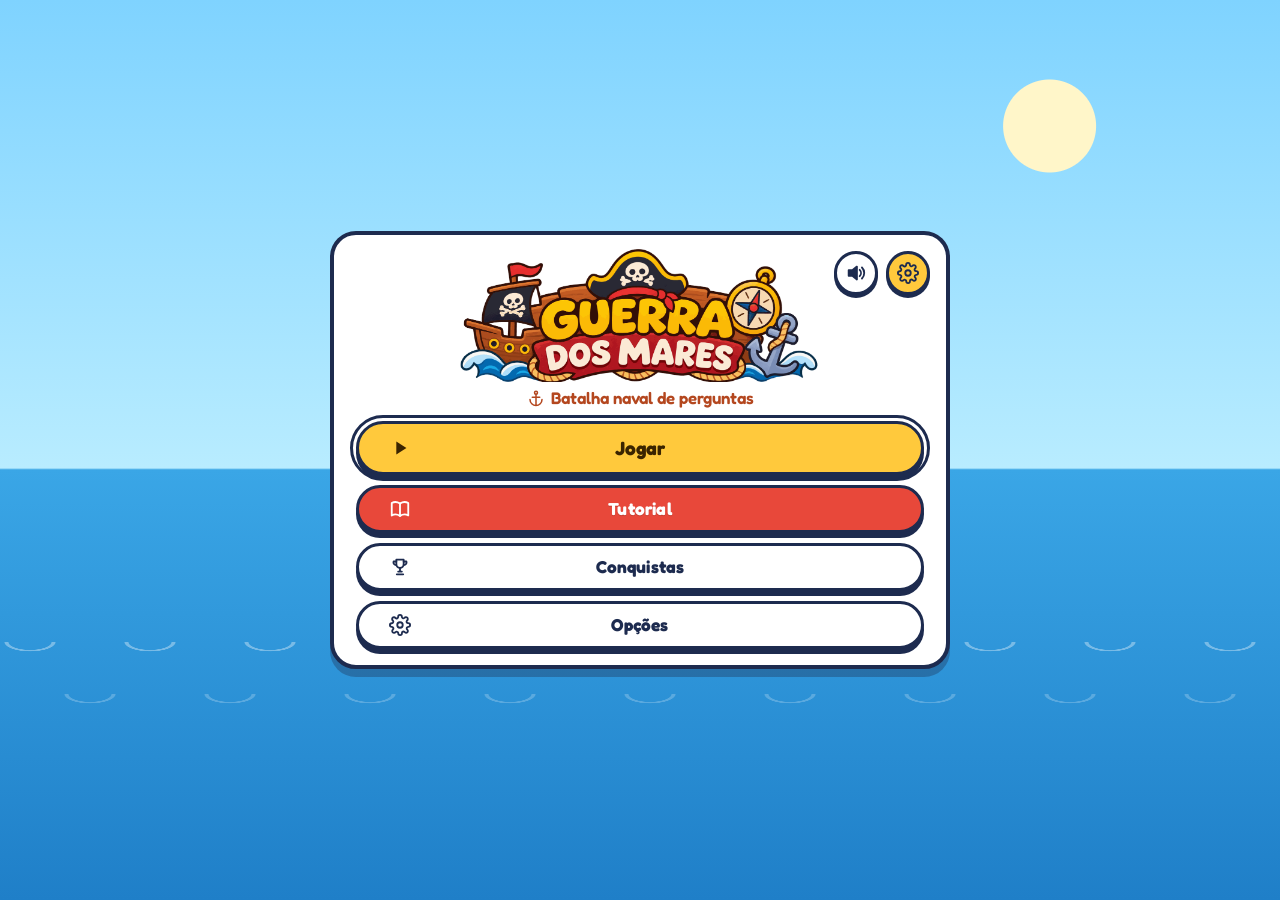
==== commit 8bbc2f00: "AB#47 feat: album de conquistas, navio que vira ao andar e ajustes no celular Botao Conquistas na te" ====
--- a/index.html
+++ b/index.html
@@ -8,7 +8,7 @@
   <link rel="icon" type="image/png" href="assets/img/ships/icon_p1.png">
   <title>Guerra dos Mares</title>
   <link rel="preload" href="assets/fonts/Fredoka.ttf" as="font" type="font/ttf" crossorigin>
-  <link rel="stylesheet" href="assets/css/game.css?v=2.11.2">
+  <link rel="stylesheet" href="assets/css/game.css?v=2.12.1">
 </head>
 <body>
   <div id="gdmRotate" class="rotate-overlay" role="alert">
@@ -19,16 +19,16 @@
     </div>
   </div>
   <canvas id="gameCanvas" role="img" aria-label="Mapa do jogo Guerra dos Mares. Use o painel de comandos para jogar."></canvas>
-  <script src="assets/js/config.js?v=2.11.0"></script>
-  <script src="assets/js/logic.js?v=2.11.0"></script>
-  <script src="assets/js/score.js?v=2.11.0"></script>
-  <script src="assets/js/game.js?v=2.11.0"></script>
-  <script src="assets/js/ai.js?v=2.11.0"></script>
-  <script src="assets/js/panel.js?v=2.11.0"></script>
-  <script src="assets/js/mission.js?v=2.11.0"></script>
-  <script src="assets/js/title.js?v=2.11.2"></script>
-  <script src="assets/js/pause.js?v=2.11.0"></script>
-  <script src="assets/js/debug.js?v=2.11.1"></script>
-  <script src="assets/js/a11y.js?v=2.11.0"></script>
+  <script src="assets/js/config.js?v=2.12.1"></script>
+  <script src="assets/js/logic.js?v=2.12.1"></script>
+  <script src="assets/js/score.js?v=2.12.1"></script>
+  <script src="assets/js/game.js?v=2.12.1"></script>
+  <script src="assets/js/ai.js?v=2.12.1"></script>
+  <script src="assets/js/panel.js?v=2.12.1"></script>
+  <script src="assets/js/mission.js?v=2.12.1"></script>
+  <script src="assets/js/title.js?v=2.12.1"></script>
+  <script src="assets/js/pause.js?v=2.12.1"></script>
+  <script src="assets/js/debug.js?v=2.12.1"></script>
+  <script src="assets/js/a11y.js?v=2.12.1"></script>
 </body>
 </html>
--- a/assets/css/game.css
+++ b/assets/css/game.css
@@ -1158,7 +1158,7 @@
   --t-ink: #17365c; --t-soft: #5d738c; --t-line: #cfe0ef; --t-blue: #2a6fb5; --t-blue-d: #1b4f86;
   --t-amber: #f0a52b; --t-amber-d: #c4801a; --t-gold: #c7801b;
   position: fixed; inset: 0; z-index: 80; overflow-y: auto;
-  display: flex; align-items: center; justify-content: center; padding: 3vh 16px;
+  display: flex; align-items: safe center; justify-content: center; padding: 3vh 16px;
   font-family: var(--font); color: var(--t-ink); background: #eaf3fa;
   transition: opacity .35s ease, visibility .35s;
 }
@@ -1605,7 +1605,7 @@
 #gdmDebugFab { position: fixed; left: 10px; bottom: 10px; z-index: 99998; padding: 6px 10px; border: 0; border-radius: 10px; background: #13294b; color: #ffc93c; font: 700 13px var(--font, sans-serif); opacity: .7; cursor: pointer; }
 
 /* Botão de menu/configurações dentro do jogo */
-#gdmGear { position: fixed; left: 12px; bottom: 12px; z-index: 40; width: 52px; height: 52px; display: grid; place-items: center; border: 3px solid #13294b; border-radius: 50%; background: #ffc93c; color: #13294b; box-shadow: 0 4px 0 #13294b; cursor: pointer; }
+#gdmGear { position: fixed; left: 12px; bottom: 12px; z-index: 39; width: 52px; height: 52px; display: grid; place-items: center; border: 3px solid #13294b; border-radius: 50%; background: #ffc93c; color: #13294b; box-shadow: 0 4px 0 #13294b; cursor: pointer; }
 #gdmGear svg { width: 26px; height: 26px; }
 #gdmGear:focus-visible { outline: 3px solid #fff; outline-offset: 3px; }
 #gdmGear[hidden] { display: none; }
@@ -1613,3 +1613,46 @@
 
 .title-screen .is-armed { animation: armed-shake .35s ease-in-out 2; outline: 3px dashed #c0392b; outline-offset: 3px; }
 @keyframes armed-shake { 0%,100% { translate: 0 0; } 25% { translate: -4px 0; } 75% { translate: 4px 0; } }
+
+/* No celular em pé, o menu inicial funciona; só o jogo pede para deitar. */
+.title-on .rotate-overlay { display: none !important; }
+
+/* Celular em pé: botões de som e ajustes numa linha própria, logo grande no meio */
+@media (max-width: 520px) {
+  .tc-quick { position: static; justify-content: flex-end; margin: -4px -4px 4px; }
+  .tc-head, .title-screen.is-options .tc-head { margin: 0 0 12px; }
+  .tc-logo { width: min(300px, 100%); }
+  .tm-vol .tm-value { min-width: 0; gap: 5px; }
+  .tm-bar { min-width: 44px; }
+  .tm-step { width: 28px; height: 28px; }
+}
+
+/* Álbum de conquistas na tela inicial */
+.ach-count { margin: 0 0 10px; text-align: center; font-weight: 700; color: var(--t-ink); }
+.ach-grid { list-style: none; margin: 0 0 10px; padding: 0; display: grid; grid-template-columns: repeat(auto-fill, minmax(200px, 1fr)); gap: 8px; }
+.ach { display: flex; align-items: center; gap: 10px; padding: 8px 10px; border: 2px solid var(--t-line); border-radius: 14px; background: #f3f6f9; color: var(--t-soft); }
+.ach img { width: 30px; height: 30px; flex: none; opacity: .6; }
+.ach span { display: flex; flex-direction: column; line-height: 1.2; }
+.ach b { font-size: .92em; color: inherit; }
+.ach small { font-size: .78em; }
+.ach.is-on { background: #fff6d6; border-color: #f2c14e; color: var(--t-ink); }
+.ach.is-on img { opacity: 1; }
+.ach:focus-visible { outline: 3px solid var(--t-ink); outline-offset: 2px; }
+.hc .ach { background: #000; color: #fff; border-color: #fff; }
+.hc .ach.is-on { border-color: #ffd400; }
+
+/* Ajustes no celular: volume com o nome numa linha e os botões embaixo; janelas cabem na tela */
+.opt-vol { flex-wrap: wrap; row-gap: 6px; }
+.opt-vol .switch-label { flex: 1 1 100%; min-width: 0; }
+.opt-vol .opt-stepper { margin-left: auto; }
+.pause-card { max-height: calc(100dvh - 16px); }
+@media (max-height: 480px) {
+  .pause-card { padding: 12px 14px; border-radius: 18px; }
+  .pause-desc { margin-bottom: 8px; }
+  .pause-view { gap: 6px; }
+  .pause-view .tm-row { min-height: 40px; padding: 4px 12px; }
+}
+.opt-secs { grid-template-columns: repeat(4, minmax(0, 1fr)); }
+.opt-secs .btn { padding: 4px 2px !important; font-size: clamp(.72em, 2.4vw, .86em) !important; }
+.opt-secs .btn { min-height: 38px !important; height: auto !important; white-space: nowrap; overflow: visible; }
+.opt-secs .btn .btn-label { display: inline !important; }
